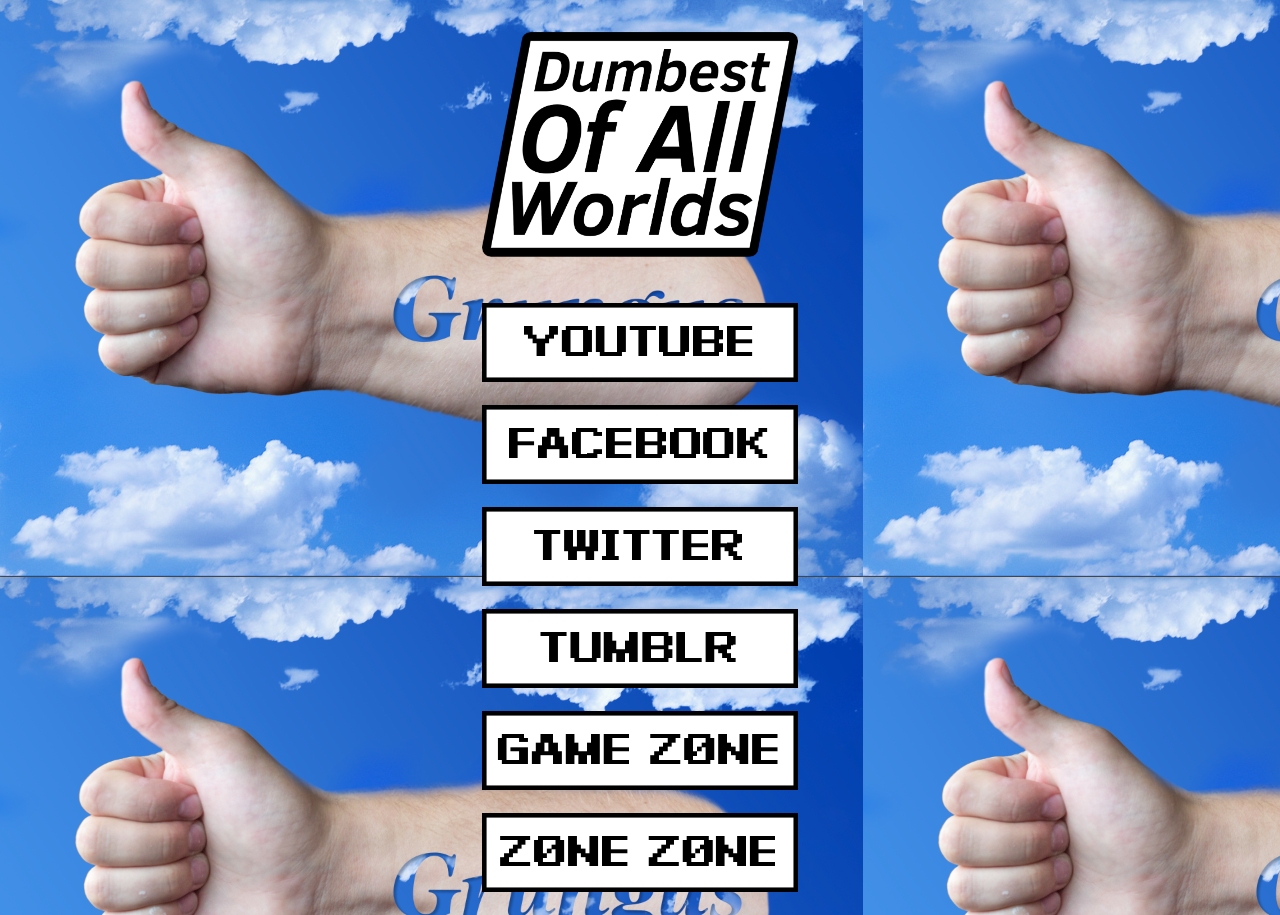
==== home.html @ 781787b1 "v1.6.5" ====
<!DOCTYPE html>
<html lang="en-US">
  <head>
    <meta charset="utf-8">
    <link rel="shortcut icon" href="favicon.ico">
    <meta name="viewport" content="width=device-width, initial-scale=1">
    <title>Dumbest of All Worlds</title>
    <link rel="stylesheet" href="doaw_style.css" />
    <link href='https://fonts.googleapis.com/css?family=Droid+Sans:700,400' rel='stylesheet' type='text/css'>
  </head>

 <body>

   <header>
      <h1><img src="images/doaw_header.png" height="1000" width="1000"></h1>
    </header>

  <main>
	
	<p><a href="http://www.youtube.com/dumbestofallworlds" target="_blank"><img src="images/yt.png"></a></p>
	<p><a href="http://www.facebook.com/DumbestofallWorlds/" target="_blank"><img src="images/fb.png"></a></p>
	<p><a href="http://twitter.com/DumbestWorld" target="_blank"><img src="images/tw.png"></a></p>
	<p><a href="http://dumbestofallworlds.tumblr.com" target="_blank"><img src="images/tb.png"></a></p>
	<p><a href="games/games.html"><img src="images/gz.png"></a></p>
	<p><a href="zone.html"><img src="images/zz.png"></a></p>

  </main>
 </body>
</html>
---- doaw_style.css ----
body {
  color: #444;
  font-family: 'Droid Sans', sans-serif;
  background: url(images/grungus.png);
}

header {
  text-align: center;
}

h1 {
  font-size: 3em;
}

main {
  text-align: center;
}

img {
  width: 25%;
  height: 25%;
}

p {
  font-size: 1.125em;
}

p.garment {
  font-size: 2em;
  margin-bottom: 0.25em;
  font-weight: bold;
}

.signature img{
  width: 50%;
  height: 50%;
}

.signature {
  margin-top: 3em;
  margin-bottom: 3em;
}

table.center {
  margin-left: auto; 
  margin-right: auto;
  text-align: left;
}

section.payment {
  border-width:5px;  
  border-style:double;
  width: 66%;
  display: inline-block;
  padding: 1em;
}

input, select {
  display: block;
  margin-bottom: 1em;
}

select {
  width: 100%;
}

form {
    display: inline-block;
    margin-left: auto;
    margin-right: auto;
    text-align: left;
}

label {
  text-align: left;
}

/* Media queries */

        /* DESKTOP */
@media screen and (max-width: 50em) {
  img {
    width: 50%;
    height: 50%;
  }

  .signature img{
    width: 66%;
    height: 66%;
  }
}

        /* MOBILE */
@media screen and (max-width: 35em) {
  h1 {
    font-size: 2em;
  }

  img {
    width: 66%;
    height: 66%;
  }

  .signature img {
    width: 100%;
    height: 100%;
  }
}

/* End Media queries */
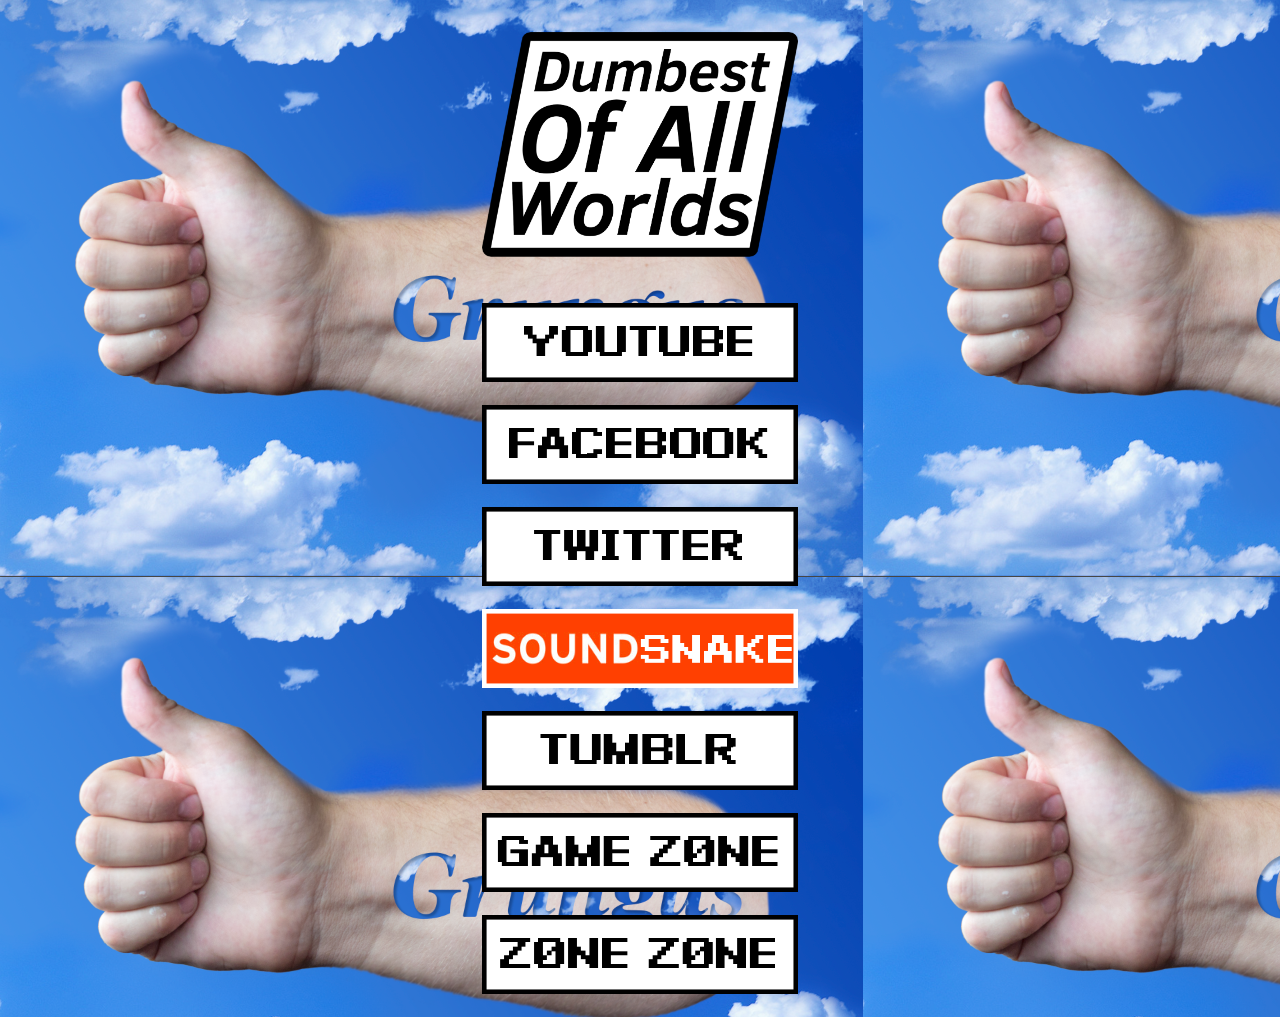
==== commit 4a739d47: "2.6.0" ====
--- a/home.html
+++ b/home.html
@@ -1,29 +1,205 @@
 <!DOCTYPE html>
 <html lang="en-US">
+
   <head>
+
     <meta charset="utf-8">
+
     <link rel="shortcut icon" href="favicon.ico">
+
     <meta name="viewport" content="width=device-width, initial-scale=1">
+
     <title>Dumbest of All Worlds</title>
+
     <link rel="stylesheet" href="doaw_style.css" />
+
     <link href='https://fonts.googleapis.com/css?family=Droid+Sans:700,400' rel='stylesheet' type='text/css'>
+
   </head>
 
+
  <body>
 
+
    <header>
+
       <h1><img src="images/doaw_header.png" height="1000" width="1000"></h1>
+
     </header>
 
+
   <main>
-	
+
+
 	<p><a href="http://www.youtube.com/dumbestofallworlds" target="_blank"><img src="images/yt.png"></a></p>
+
 	<p><a href="http://www.facebook.com/DumbestofallWorlds/" target="_blank"><img src="images/fb.png"></a></p>
+
 	<p><a href="http://twitter.com/DumbestWorld" target="_blank"><img src="images/tw.png"></a></p>
+
+	<p><a href="http://soundcloud.com/doaw" target="_blank"><img src="images/sc.png"></a></p>
+
 	<p><a href="http://dumbestofallworlds.tumblr.com" target="_blank"><img src="images/tb.png"></a></p>
+
 	<p><a href="games/games.html"><img src="images/gz.png"></a></p>
+
 	<p><a href="zone.html"><img src="images/zz.png"></a></p>
 
+
+
+<!-- chill_b was here
+
+
+[base64]
+[base64]
+[base64]
+[base64]
+[base64]
+[base64]
+[base64]
+[base64]
+[base64]
+[base64]
+[base64]
+[base64]
+[base64]
+[base64]
+[base64]
+[base64]
+[base64]
+[base64]
+[base64]
+[base64]
+[base64]
+[base64]
+[base64]
+[base64]
+[base64]
+[base64]
+[base64]
+[base64]
+[base64]
+[base64]
+[base64]
+[base64]
+[base64]
+[base64]
+[base64]
+[base64]
+[base64]
+[base64]
+MMMMMMMMMMMMMMMMMMMMMMMMMMMMMMMMMMMMMMMMMMMMMMMMMMMMMMMMMMMMMMMMMMMMMMMMMMMMMMMMMMMMMMMMMMMMMMMMMMMMMMMMMMMMMMMMMMMMMMMMMMMMMMMMMMMMMMMMMMMMMM,...................................................................................................................................... .MMMMMMMMMMMMMMMMMMMMMMMMMMMMMMMMMMMMMMMMMMMMMMMMMMMMMMMMMMMMMMMMMMMMMMMMMMMMMMMMMMMMMMMMMMMMMMMMMMMMMMMMMMMMMMMMMMMMMMMMM
+MMMMMMMMMMMMMMMMMMMMMMMMMMMMMMMMMMMMMMMMMMMMMMMMMMMMMMMMMMMMMMMMMMMMMMMMMMMMMMMMMMMMMMMMMMMMMMMMMMMMMMMMMMMMMMMMMMMMMMMMMMMMMMMMMMMMMMMMMMMMMM .                                                                                                                                     ..MMMMMMMMMMMMMMMMMMMMMMMMMMMMMMMMMMMMMMMMMMMMMMMMMMMMMMMMMMMMMMMMMMMMMMMMMMMMMMMMMMMMMMMMMMMMMMMMMMMMMMMMMMMMMMMMMMMMMMMMM
+MMMMMMMMMMMMMMMMMMMMMMMMMMMMMMMMMMMMMMMMMMMMMMMMMMMMMMMMMMMMMMMMMMMMMMMMMMMMMMMMMMMMMMMMMMMMMMMMMMMMMMMMMMMMMMMMMMMMMMMMMMMMMMMMMMMMMMMMMMMMMD                                                                                                                                       .+MMMMMMMMMMMMMMMMMMMMMMMMMMMMMMMMMMMMMMMMMMMMMMMMMMMMMMMMMMMMMMMMMMMMMMMMMMMMMMMMMMMMMMMMMMMMMMMMMMMMMMMMMMMMMMMMMMMMMMMMM
+MMMMMMMMMMMMMMMMMMMMMMMMMMMMMMMMMMMMMMMMMMMMMMMMMMMMMMMMMMMMMMMMMMMMMMMMMMMMMMMMMMMMMMMMMMMMMMMMMMMMMMMMMMMMMMMMMMMMMMMMMMMMMMMMMMMMMMMMMMMMM=......  ...... .   ....................................................MMMO  ......................................... .,.............  NMMMMMMMMMMMMMMMMMMMMMMMMMMMMMMMMMMMMMMMMMMMMMMMMMMMMMMMMMMMMMMMMMMMMMMMMMMMMMMMMMMMMMMMMMMMMMMMMMMMMMMMMMMMMMMMMMMMMMMMMM
+MMMMMMMMMMMMMMMMMMMMMMMMMMMMMMMMMMMMMMMMMMMMMMMMMMMMMMMMMMMMMMMMMMMMMMMMMMMMMMMMMMMMMMMMMMMMMMMMMMMMMMMMMMMMMMMMMMMMMMMMMMMMMMMMMMMMMMMMMMMMM.  ....IMMMMMMMMMMD,. .................................................$MMM. . ......................................... =MMN+.........  MMMMMMMMMMMMMMMMMMMMMMMMMMMMMMMMMMMMMMMMMMMMMMMMMMMMMMMMMMMMMMMMMMMMMMMMMMMMMMMMMMMMMMMMMMMMMMMMMMMMMMMMMMMMMMMMMMMMMMMMMM
+MMMMMMMMMMMMMMMMMMMMMMMMMMMMMMMMMMMMMMMMMMMMMMMMMMMMMMMMMMMMMMMMMMMMMMMMMMMMMMMMMMMMMMMMMMMMMMMMMMMMMMMMMMMMMMMMMMMMMMMMMMMMMMMMMMMMMMMMMMMMM.. .  .MMMMMMMMMMMMMD . .    . ....  ..   . ....   . .. .       .. .  .MMMM.. ...  ..... .  .  .. . ..  . ... .   ...  . NMMM .. ...... :MMMMMMMMMMMMMMMMMMMMMMMMMMMMMMMMMMMMMMMMMMMMMMMMMMMMMMMMMMMMMMMMMMMMMMMMMMMMMMMMMMMMMMMMMMMMMMMMMMMMMMMMMMMMMMMMMMMMMMMMMM
+MMMMMMMMMMMMMMMMMMMMMMMMMMMMMMMMMMMMMMMMMMMMMMMMMMMMMMMMMMMMMMMMMMMMMMMMMMMMMMMMMMMMMMMMMMMMMMMMMMMMMMMMMMMMMMMMMMMMMMMMMMMMMMMMMMMMMMMMMMMM7..  .. MMMM7II$MMMMMM7 .  . .. ......     ..    ..    .. . .. .. ,  . .MMMO . .. . .....    . ,  . . . .   .  .  ,   . . MMMM..   ......8MMMMMMMMMMMMMMMMMMMMMMMMMMMMMMMMMMMMMMMMMMMMMMMMMMMMMMMMMMMMMMMMMMMMMMMMMMMMMMMMMMMMMMMMMMMMMMMMMMMMMMMMMMMMMMMMMMMMMMMMMM
+MMMMMMMMMMMMMMMMMMMMMMMMMMMMMMMMMMMMMMMMMMMMMMMMMMMMMMMMMMMMMMMMMMMMMMMMMMMMMMMMMMMMMMMMMMMMMMMMMMMMMMMMMMMMMMMMMMMMMMMMMMMMMMMMMMMMMMMMMMMM,. .   IMMMD ...  DNMMM   .MMM8 .....NMMZ. . MMMN =MMMMM=.. OMMMM?     IMMM:+MMMMMO .... . ,8MMMMMM? ,  .. ~NMMNMMM? ..,MNMMMMNMM,.......MMMMMMMMMMMMMMMMMMMMMMMMMMMMMMMMMMMMMMMMMMMMMMMMMMMMMMMMMMMMMMMMMMMMMMMMMMMMMMMMMMMMMMMMMMMMMMMMMMMMMMMMMMMMMMMMMMMMMMMMMMM
+MMMMMMMMMMMMMMMMMMMMMMMMMMMMMMMMMMMMMMMMMMMMMMMMMMMMMMMMMMMMMMMMMMMMMMMMMMMMMMMMMMMMMMMMMMMMMMMMMMMMMMMMMMMMMMMMMMMMMMMMMMMMMMMMMMMMMMMMMMMM.... ..MMMM=..... ~MMMM.. +MMM=.....?MMM~...:MMMZMMMMMMMM.MMMMMMMM.    MMMMMMMMMMMMM  .. ,MMMMMMMMMMN . ..MMMMMMMMMMM. OMMMMMMMMM  ......MMMMMMMMMMMMMMMMMMMMMMMMMMMMMMMMMMMMMMMMMMMMMMMMMMMMMMMMMMMMMMMMMMMMMMMMMMMMMMMMMMMMMMMMMMMMMMMMMMMMMMMMMMMMMMMMMMMMMMMMMMM
+MMMMMMMMMMMMMMMMMMMMMMMMMMMMMMMMMMMMMMMMMMMMMMMMMMMMMMMMMMMMMMMMMMMMMMMMMMMMMMMMMMMMMMMMMMMMMMMMMMMMMMMMMMMMMMMMMMMMMMMMMMMMMMMMMMMMMMMMMMMD  ...  MMMM ..... ~MMMM. .NMMM  ....MMMM    DMMMMM7 ,MMMMNMZ..NMMM=.   MMMMM7 .,MMMMZ.  ,MMMM~.. +MMM$ . MMMM,.  ZMM.  ,:MMMM,,:..  ....IMMMMMMMMMMMMMMMMMMMMMMMMMMMMMMMMMMMMMMMMMMMMMMMMMMMMMMMMMMMMMMMMMMMMMMMMMMMMMMMMMMMMMMMMMMMMMMMMMMMMMMMMMMMMMMMMMMMMMMMMMMM
+MMMMMMMMMMMMMMMMMMMMMMMMMMMMMMMMMMMMMMMMMMMMMMMMMMMMMMMMMMMMMMMMMMMMMMMMMMMMMMMMMMMMMMMMMMMMMMMMMMMMMMMMMMMMMMMMMMMMMMMMMMMMMMMMMMMMMMMMMMM,....  $MMMO ..... DMMMD . MMMO  ... MMMZ .. MMMD.....MMMM...  MMMM..  ZMMM,.....:MMMM  :MMMN.  .  MMMM  .MMMN, . .. ....=MMM=  ....... .MMMMMMMMMMMMMMMMMMMMMMMMMMMMMMMMMMMMMMMMMMMMMMMMMMMMMMMMMMMMMMMMMMMMMMMMMMMMMMMMMMMMMMMMMMMMMMMMMMMMMMMMMMMMMMMMMMMMMMMMMMMM
+MMMMMMMMMMMMMMMMMMMMMMMMMMMMMMMMMMMMMMMMMMMMMMMMMMMMMMMMMMMMMMMMMMMMMMMMMMMMMMMMMMMMMMMMMMMMMMMMMMMMMMMMMMMMMMMMMMMMMMMMMMMMMMMMMMMMMMMMMMM ..... MMMM: ....  MMMM=..IMMM:    .7MMM, ..+MMM~.....MMMZ.. . MMMM  . MMMM  ....=MMMZ..MMMMMMMMMMMMMM$   MMMMMMMM,......DMMM ....... ...MMMMMMMMMMMMMMMMMMMMMMMMMMMMMMMMMMMMMMMMMMMMMMMMMMMMMMMMMMMMMMMMMMMMMMMMMMMMMMMMMMMMMMMMMMMMMMMMMMMMMMMMMMMMMMMMMMMMMMMMMMMM
+MMMMMMMMMMMMMMMMMMMMMMMMMMMMMMMMMMMMMMMMMMMMMMMMMMMMMMMMMMMMMMMMMMMMMMMMMMMMMMMMMMMMMMMMMMMMMMMMMMMMMMMMMMMMMMMMMMMMMMMMMMMMMMMMMMMMMMMMMMD .... .MMMM  .... $MMMM  .MMMM .. ..MMMM ...NMMM ....$MMM,  ..:MMM7.  .MMMZ. ....NMMM~ .MMMMMMMMMMMMMM,    IMMMMMMMM~....MMMN    ....   IMMMMMMMMMMMMMMMMMMMMMMMMMMMMMMMMMMMMMMMMMMMMMMMMMMMMMMMMMMMMMMMMMMMMMMMMMMMMMMMMMMMMMMMMMMMMMMMMMMMMMMMMMMMMMMMMMMMMMMMMMMMM
+MMMMMMMMMMMMMMMMMMMMMMMMMMMMMMMMMMMMMMMMMMMMMMMMMMMMMMMMMMMMMMMMMMMMMMMMMMMMMMMMMMMMMMMMMMMMMMMMMMMMMMMMMMMMMMMMMMMMMMMMMMMMMMMMMMMMMMMMMM+ .....?MMM8 . . .=MMMM=.. MMMN.  ,  MMM8....MMMM .. .MMMM.....OMMM... 7MMM:    ..MMMM..,MMMN     .... ...,    .?MMMMM.  ~MMMI  . .... . NMMMMMMMMMMMMMMMMMMMMMMMMMMMMMMMMMMMMMMMMMMMMMMMMMMMMMMMMMMMMMMMMMMMMMMMMMMMMMMMMMMMMMMMMMMMMMMMMMMMMMMMMMMMMMMMMMMMMMMMMMMMM
+MMMMMMMMMMMMMMMMMMMMMMMMMMMMMMMMMMMMMMMMMMMMMMMMMMMMMMMMMMMMMMMMMMMMMMMMMMMMMMMMMMMMMMMMMMMMMMMMMMMMMMMMMMMMMMMMMMMMMMMMMMMMMMMMMMMMMMMMMM  .... MMMM~  ..:MMMMMZ...~MMM$  . :MMMM: . ~MMM+. .. MMM8  .. MMMM... MMMM .. .,MMMM: ..MMMM .  ..~. . ... . ... MMMM . 8MMM. .. ....   MMMMMMMMMMMMMMMMMMMMMMMMMMMMMMMMMMMMMMMMMMMMMMMMMMMMMMMMMMMMMMMMMMMMMMMMMMMMMMMMMMMMMMMMMMMMMMMMMMMMMMMMMMMMMMMMMMMMMMMMMMMMM
+MMMMMMMMMMMMMMMMMMMMMMMMMMMMMMMMMMMMMMMMMMMMMMMMMMMMMMMMMMMMMMMMMMMMMMMMMMMMMMMMMMMMMMMMMMMMMMMMMMMMMMMMMMMMMMMMMMMMMMMMMMMMMMMMMMMMMMMMMM. .....MMMMMMMMMMMMMM?  ..=MMMMIIMNMMMMM    DMMM ..  ?MMM:.. ..MMMO   .MMMMMNIINMMMM+ ,. MMMMM$?INMMD  . =MMM?..:NNMMO . MMMM7 :I ..... ,MMMMMMMMMMMMMMMMMMMMMMMMMMMMMMMMMMMMMMMMMMMMMMMMMMMMMMMMMMMMMMMMMMMMMMMMMMMMMMMMMMMMMMMMMMMMMMMMMMMMMMMMMMMMMMMMMMMMMMMMMMMMM
+MMMMMMMMMMMMMMMMMMMMMMMMMMMMMMMMMMMMMMMMMMMMMMMMMMMMMMMMMMMMMMMMMMMMMMMMMMMMMMMMMMMMMMMMMMMMMMMMMMMMMMMMMMMMMMMMMMMMMMMMMMMMMMMMMMMMMMMMM$. ....?MMMMMMMMMMMMI......,MMMMMMMM+MMM8... MMMM   . MMMM.....ZMMM, ..?MNMMMMMMMMMM,    ..NMMMMMMMMMM: . NMMMMMMMMMMZ... +MMMMMMN.....  OMMMMMMMMMMMMMMMMMMMMMMMMMMMMMMMMMMMMMMMMMMMMMMMMMMMMMMMMMMMMMMMMMMMMMMMMMMMMMMMMMMMMMMMMMMMMMMMMMMMMMMMMMMMMMMMMMMMMMMMMMMMMM
+MMMMMMMMMMMMMMMMMMMMMMMMMMMMMMMMMMMMMMMMMMMMMMMMMMMMMMMMMMMMMMMMMMMMMMMMMMMMMMMMMMMMMMMMMMMMMMMMMMMMMMMMMMMMMMMMMMMMMMMMMMMMMMMMMMMMMMMMM, .....?IIIII??=,..  ......  ONMMO..,I??: . .III~ .. .IIII ....7III  . III. :DMMM8, .      . 8MMMMM7. .  ...7MMMMMD,...    ,DNMMN7 ..... MMMMMMMMMMMMMMMMMMMMMMMMMMMMMMMMMMMMMMMMMMMMMMMMMMMMMMMMMMMMMMMMMMMMMMMMMMMMMMMMMMMMMMMMMMMMMMMMMMMMMMMMMMMMMMMMMMMMMMMMMMMMMM
+MMMMMMMMMMMMMMMMMMMMMMMMMMMMMMMMMMMMMMMMMMMMMMMMMMMMMMMMMMMMMMMMMMMMMMMMMMMMMMMMMMMMMMMMMMMMMMMMMMMMMMMMMMMMMMMMMMMMMMMMMMMMMMMMMMMMMMMMM.  ......................................... .  ..    .    ............................................. ..  . .   .....       .  .......MMMMMMMMMMMMMMMMMMMMMMMMMMMMMMMMMMMMMMMMMMMMMMMMMMMMMMMMMMMMMMMMMMMMMMMMMMMMMMMMMMMMMMMMMMMMMMMMMMMMMMMMMMMMMMMMMMMMMMMMMMMMMM
+MMMMMMMMMMMMMMMMMMMMMMMMMMMMMMMMMMMMMMMMMMMMMMMMMMMMMMMMMMMMMMMMMMMMMMMMMMMMMMMMMMMMMMMMMMMMMMMMMMMMMMMMMMMMMMMMMMMMMMMMMMMMMMMMMMMMMMMMD . ........................................ ... .. ...   .............................................. .  .... .. .... .  ....   ..... IMMMMMMMMMMMMMMMMMMMMMMMMMMMMMMMMMMMMMMMMMMMMMMMMMMMMMMMMMMMMMMMMMMMMMMMMMMMMMMMMMMMMMMMMMMMMMMMMMMMMMMMMMMMMMMMMMMMMMMMMMMMMMM
+MMMMMMMMMMMMMMMMMMMMMMMMMMMMMMMMMMMMMMMMMMMMMMMMMMMMMMMMMMMMMMMMMMMMMMMMMMMMMMMMMMMMMMMMMMMMMMMMMMMMMMMMMMMMMMMMMMMMMMMMMMMMMMMMMMMMMMMM:  ......................................... ~MMMMMMMMMMM$  ............................................  .,MMMMMM,.....  MMMMMM+. ......MMMMMMMMMMMMMMMMMMMMMMMMMMMMMMMMMMMMMMMMMMMMMMMMMMMMMMMMMMMMMMMMMMMMMMMMMMMMMMMMMMMMMMMMMMMMMMMMMMMMMMMMMMMMMMMMMMMMMMMMMMMMMMM
+MMMMMMMMMMMMMMMMMMMMMMMMMMMMMMMMMMMMMMMMMMMMMMMMMMMMMMMMMMMMMMMMMMMMMMMMMMMMMMMMMMMMMMMMMMMMMMMMMMMMMMMMMMMMMMMMMMMMMMMMMMMMMMMMMMMMMMMM    .... ..    :78NMMDZ?...  . ..........   NMMMMMMMMMMMM . ..................... .     ..  ............. .8MMMMMM ......7MMMMMM   ......MMMMMMMMMMMMMMMMMMMMMMMMMMMMMMMMMMMMMMMMMMMMMMMMMMMMMMMMMMMMMMMMMMMMMMMMMMMMMMMMMMMMMMMMMMMMMMMMMMMMMMMMMMMMMMMMMMMMMMMMMMMMMMM
+MMMMMMMMMMMMMMMMMMMMMMMMMMMMMMMMMMMMMMMMMMMMMMMMMMMMMMMMMMMMMMMMMMMMMMMMMMMMMMMMMMMMMMMMMMMMMMMMMMMMMMMMMMMMMMMMMMMMMMMMMMMMMMMMMMMMMMMN    .... . ~NMMNMMMMMMMMMMM+   ......... . MMMMMMMMMMMMM:   .....................NMMMMMMMMM .............. MMMMMM8. .... MMMMMMM  ......?MMMMMMMMMMMMMMMMMMMMMMMMMMMMMMMMMMMMMMMMMMMMMMMMMMMMMMMMMMMMMMMMMMMMMMMMMMMMMMMMMMMMMMMMMMMMMMMMMMMMMMMMMMMMMMMMMMMMMMMMMMMMMMM
+MMMMMMMMMMMMMMMMMMMMMMMMMMMMMMMMMMMMMMMMMMMMMMMMMMMMMMMMMMMMMMMMMMMMMMMMMMMMMMMMMMMMMMMMMMMMMMMMMMMMMMMMMMMMMMMMMMMMMMMMMMMMMMMMMMMMMMM+.... ..  IMMMMMMMMMMMMMMMMMMM~. ........ .MMMMMMMM7~:IMO.................... ..,8MMMMMMMMMM+  . ......... .MMMMMM,...... NMMMMM?.... ...NMMMMMMMMMMMMMMMMMMMMMMMMMMMMMMMMMMMMMMMMMMMMMMMMMMMMMMMMMMMMMMMMMMMMMMMMMMMMMMMMMMMMMMMMMMMMMMMMMMMMMMMMMMMMMMMMMMMMMMMMMMMMMMM
+MMMMMMMMMMMMMMMMMMMMMMMMMMMMMMMMMMMMMMMMMMMMMMMMMMMMMMMMMMMMMMMMMMMMMMMMMMMMMMMMMMMMMMMMMMMMMMMMMMMMMMMMMMMMMMMMMMMMMMMMMMMMMMMMMMMMMMM .... .,,MNMMMMMMMMMMMMMMMMMMMNZ..........~MMMMMM$.    . ....................  ,?MMMMMMMMMMMZ .  ........ .ZMMMMMM  .....?MMMMMM ..... . MMMMMMMMMMMMMMMMMMMMMMMMMMMMMMMMMMMMMMMMMMMMMMMMMMMMMMMMMMMMMMMMMMMMMMMMMMMMMMMMMMMMMMMMMMMMMMMMMMMMMMMMMMMMMMMMMMMMMMMMMMMMMMMM
+MMMMMMMMMMMMMMMMMMMMMMMMMMMMMMMMMMMMMMMMMMMMMMMMMMMMMMMMMMMMMMMMMMMMMMMMMMMMMMMMMMMMMMMMMMMMMMMMMMMMMMMMMMMMMMMMMMMMMMMMMMMMMMMMMMMMMMM.....  ?MMNMMMMMMMMMMMMMMMMMMMMMI........ NMMMMMM..  . ........................:MMMMMMMMMMMMM. . ..........MMMMMMD.......NMMMMMM..... . :MMMMMMMMMMMMMMMMMMMMMMMMMMMMMMMMMMMMMMMMMMMMMMMMMMMMMMMMMMMMMMMMMMMMMMMMMMMMMMMMMMMMMMMMMMMMMMMMMMMMMMMMMMMMMMMMMMMMMMMMMMMMMMMM
+MMMMMMMMMMMMMMMMMMMMMMMMMMMMMMMMMMMMMMMMMMMMMMMMMMMMMMMMMMMMMMMMMMMMMMMMMMMMMMMMMMMMMMMMMMMMMMMMMMMMMMMMMMMMMMMMMMMMMMMMMMMMMMMMMMMMMMZ......7MMMMMMMMD,.  . . 7MMMMMMMM..   . . MMMMMMZ      . ....................  MMMMMMMMMMMMMM    ..........MMMMMM=.  .   MMMMMM7 ....   ZMMMMMMMMMMMMMMMMMMMMMMMMMMMMMMMMMMMMMMMMMMMMMMMMMMMMMMMMMMMMMMMMMMMMMMMMMMMMMMMMMMMMMMMMMMMMMMMMMMMMMMMMMMMMMMMMMMMMMMMMMMMMMMMM
+MMMMMMMMMMMMMMMMMMMMMMMMMMMMMMMMMMMMMMMMMMMMMMMMMMMMMMMMMMMMMMMMMMMMMMMMMMMMMMMMMMMMMMMMMMMMMMMMMMMMMMMMMMMMMMMMMMMMMMMMMMMMMMMMMMMMMM, ....=MMMMMMMM . .. . . .+MMMMMMM7...   .=MMMMMN.     .. .................... MMMMMMM+MMMMMMM... .........$MMMMMM   ....=MMMMMM. .... ..MMMMMMMMMMMMMMMMMMMMMMMMMMMMMMMMMMMMMMMMMMMMMMMMMMMMMMMMMMMMMMMMMMMMMMMMMMMMMMMMMMMMMMMMMMMMMMMMMMMMMMMMMMMMMMMMMMMMMMMMMMMMMMMMM
+MMMMMMMMMMMMMMMMMMMMMMMMMMMMMMMMMMMMMMMMMMMMMMMMMMMMMMMMMMMMMMMMMMMMMMMMMMMMMMMMMMMMMMMMMMMMMMMMMMMMMMMMMMMMMMMMMMMMMMMMMMMMMMMMMMMMMM. ....MMMMMMMM,.  ..  . .  MMMMMMMM.  ,MMNMMMMMMMMMMMM=.  ....................8MMMMMMD.NNMMMMM. .......... MMMMMMM. . .. NMMMMMM ......  MMMMMMMMMMMMMMMMMMMMMMMMMMMMMMMMMMMMMMMMMMMMMMMMMMMMMMMMMMMMMMMMMMMMMMMMMMMMMMMMMMMMMMMMMMMMMMMMMMMMMMMMMMMMMMMMMMMMMMMMMMMMMMMMM
+MMMMMMMMMMMMMMMMMMMMMMMMMMMMMMMMMMMMMMMMMMMMMMMMMMMMMMMMMMMMMMMMMMMMMMMMMMMMMMMMMMMMMMMMMMMMMMMMMMMMMMMMMMMMMMMMMMMMMMMMMMMMMMMMMMMMM8 .. .MMMMMMMN ............ 8MMMMMMM. .$MMMMMMMMMMMMMMM    ................. .DMMMMMMZ..IMMMMMMI.. .........MMMMMM,.....  MMMMMM+. .... .$MMMMMMMMMMMMMMMMMMMMMMMMMMMMMMMMMMMMMMMMMMMMMMMMMMMMMMMMMMMMMMMMMMMMMMMMMMMMMMMMMMMMMMMMMMMMMMMMMMMMMMMMMMMMMMMMMMMMMMMMMMMMMMMMM
+MMMMMMMMMMMMMMMMMMMMMMMMMMMMMMMMMMMMMMMMMMMMMMMMMMMMMMMMMMMMMMMMMMMMMMMMMMMMMMMMMMMMMMMMMMMMMMMMMMMMMMMMMMMMMMMMMMMMMMMMMMMMMMMMMMMMM:.  .7MMMMMMM. .............OMMMMMMM.. MMMMMMMMMMMMMMM8   .................  IMMMMMMN...:MMMMMMD...........OMMMMMM..... .?MMMMMM.. .... .MMMMMMMMMMMMMMMMMMMMMMMMMMMMMMMMMMMMMMMMMMMMMMMMMMMMMMMMMMMMMMMMMMMMMMMMMMMMMMMMMMMMMMMMMMMMMMMMMMMMMMMMMMMMMMMMMMMMMMMMMMMMMMMMMM
+MMMMMMMMMMMMMMMMMMMMMMMMMMMMMMMMMMMMMMMMMMMMMMMMMMMMMMMMMMMMMMMMMMMMMMMMMMMMMMMMMMMMMMMMMMMMMMMMMMMMMMMMMMMMMMMMMMMMMMMMMMMMMMMMMMMMM.. . MMMMMMMO  ............ DMMMMMMM.    .MMMMMMM. ........................ :MMMMMMM, .  MMMMMMM.  .....  .MMMMMMD ......MMMMMMM.. ..... MMMMMMMMMMMMMMMMMMMMMMMMMMMMMMMMMMMMMMMMMMMMMMMMMMMMMMMMMMMMMMMMMMMMMMMMMMMMMMMMMMMMMMMMMMMMMMMMMMMMMMMMMMMMMMMMMMMMMMMMMMMMMMMMMM
+MMMMMMMMMMMMMMMMMMMMMMMMMMMMMMMMMMMMMMMMMMMMMMMMMMMMMMMMMMMMMMMMMMMMMMMMMMMMMMMMMMMMMMMMMMMMMMMMMMMMMMMMMMMMMMMMMMMMMMMMMMMMMMMMMMMMN.   ~MMMMMMM  ..............MMMMMMM8..... MMMMMM$  ........................,MMMMMMM...  .MMMMMMM   .... ...MMMMMM: ..... MMMMMM7. ..... =MMMMMMMMMMMMMMMMMMMMMMMMMMMMMMMMMMMMMMMMMMMMMMMMMMMMMMMMMMMMMMMMMMMMMMMMMMMMMMMMMMMMMMMMMMMMMMMMMMMMMMMMMMMMMMMMMMMMMMMMMMMMMMMMMM
+MMMMMMMMMMMMMMMMMMMMMMMMMMMMMMMMMMMMMMMMMMMMMMMMMMMMMMMMMMMMMMMMMMMMMMMMMMMMMMMMMMMMMMMMMMMMMMMMMMMMMMMMMMMMMMMMMMMMMMMMMMMMMMMMMMMMI .. NMMMMMMM.. ............ MMMMMMM= ..  =MMMMMM...........................MMMMMMM+      MMMMMMM. .....   $MMMMMM  .....=MMMMMM  .......DMMMMMMMMMMMMMMMMMMMMMMMMMMMMMMMMMMMMMMMMMMMMMMMMMMMMMMMMMMMMMMMMMMMMMMMMMMMMMMMMMMMMMMMMMMMMMMMMMMMMMMMMMMMMMMMMMMMMMMMMMMMMMMMMMM
+MMMMMMMMMMMMMMMMMMMMMMMMMMMMMMMMMMMMMMMMMMMMMMMMMMMMMMMMMMMMMMMMMMMMMMMMMMMMMMMMMMMMMMMMMMMMMMMMMMMMMMMMMMMMMMMMMMMMMMMMMMMMMMMMMMMM..  .MMMMMMMO. .............7MMMMMMM    ..NMMMMMM . ....................  .DMMMMMM8.....  NMMMMMM~. ...... MMMMMMN ......NMMMMMM ....... MMMMMMMMMMMMMMMMMMMMMMMMMMMMMMMMMMMMMMMMMMMMMMMMMMMMMMMMMMMMMMMMMMMMMMMMMMMMMMMMMMMMMMMMMMMMMMMMMMMMMMMMMMMMMMMMMMMMMMMMMMMMMMMMMMM
+MMMMMMMMMMMMMMMMMMMMMMMMMMMMMMMMMMMMMMMMMMMMMMMMMMMMMMMMMMMMMMMMMMMMMMMMMMMMMMMMMMMMMMMMMMMMMMMMMMMMMMMMMMMMMMMMMMMMMMMMMMMMMMMMMMMM     MMMMMMM=.. ............MMMMMMMD  ..  MMMMMMO. ..................... .7MMMMMMM...... .$MMMMMM7 ...... .MMMMMM=  .... MMMMMM7. . ....:MMMMMMMMMMMMMMMMMMMMMMMMMMMMMMMMMMMMMMMMMMMMMMMMMMMMMMMMMMMMMMMMMMMMMMMMMMMMMMMMMMMMMMMMMMMMMMMMMMMMMMMMMMMMMMMMMMMMMMMMMMMMMMMMMMM
+MMMMMMMMMMMMMMMMMMMMMMMMMMMMMMMMMMMMMMMMMMMMMMMMMMMMMMMMMMMMMMMMMMMMMMMMMMMMMMMMMMMMMMMMMMMMMMMMMMMMMMMMMMMMMMMMMMMMMMMMMMMMMMMMMMMO.... MMMMMMM,   .........  ?MMMMMMM......~MMMMMM.  ..................... ~MMMMMMMOOZOOOOOODMMMMMMN .....  7MMMMMM.  ....~MMMMMM ........ZMMMMMMMMMMMMMMMMMMMMMMMMMMMMMMMMMMMMMMMMMMMMMMMMMMMMMMMMMMMMMMMMMMMMMMMMMMMMMMMMMMMMMMMMMMMMMMMMMMMMMMMMMMMMMMMMMMMMMMMMMMMMMMMMMMM
+MMMMMMMMMMMMMMMMMMMMMMMMMMMMMMMMMMMMMMMMMMMMMMMMMMMMMMMMMMMMMMMMMMMMMMMMMMMMMMMMMMMMMMMMMMMMMMMMMMMMMMMMMMMMMMMMMMMMMMMMMMMMMMMMMMM:.....MMMMMMM.............  MMMMMMMM..... DMMMMMM  . .....................MMMMMMMMMMMMMMMMMMMMMMMMM...... .MMMMMMM.. ....DMMMMMM ........MMMMMMMMMMMMMMMMMMMMMMMMMMMMMMMMMMMMMMMMMMMMMMMMMMMMMMMMMMMMMMMMMMMMMMMMMMMMMMMMMMMMMMMMMMMMMMMMMMMMMMMMMMMMMMMMMMMMMMMMMMMMMMMMMMMM
+MMMMMMMMMMMMMMMMMMMMMMMMMMMMMMMMMMMMMMMMMMMMMMMMMMMMMMMMMMMMMMMMMMMMMMMMMMMMMMMMMMMMMMMMMMMMMMMMMMMMMMMMMMMMMMMMMMMMMMMMMMMMMMMMMMM..... MMMMMMM+ . ........ .MMMMMMMM...... MMMMMM8  ......................MMMMMMMMMMMMMMMMMMMMMMMMMM...... .MMMMMM?  .....MMMMMMZ.........MMMMMMMMMMMMMMMMMMMMMMMMMMMMMMMMMMMMMMMMMMMMMMMMMMMMMMMMMMMMMMMMMMMMMMMMMMMMMMMMMMMMMMMMMMMMMMMMMMMMMMMMMMMMMMMMMMMMMMMMMMMMMMMMMMMM
+MMMMMMMMMMMMMMMMMMMMMMMMMMMMMMMMMMMMMMMMMMMMMMMMMMMMMMMMMMMMMMMMMMMMMMMMMMMMMMMMMMMMMMMMMMMMMMMMMMMMMMMMMMMMMMMMMMMMMMMMMMMMMMMMMM8 .....MMMMMMMM  .  .  ...=MMMMMMMM,......+MMMMMM,.......................MMMMMMMMMMMMMMMMMMMMMMMMMMM. .....$MMMMMM.   ...+MMMMMM...... ..$MMMMMMMMMMMMMMMMMMMMMMMMMMMMMMMMMMMMMMMMMMMMMMMMMMMMMMMMMMMMMMMMMMMMMMMMMMMMMMMMMMMMMMMMMMMMMMMMMMMMMMMMMMMMMMMMMMMMMMMMMMMMMMMMMMMM
+MMMMMMMMMMMMMMMMMMMMMMMMMMMMMMMMMMMMMMMMMMMMMMMMMMMMMMMMMMMMMMMMMMMMMMMMMMMMMMMMMMMMMMMMMMMMMMMMMMMMMMMMMMMMMMMMMMMMMMMMMMMMMMMMMM~..... ZMMMMMMMM.  . . ..MMMMMMMMM+ ......NMMMMMM .................... .NMMMMMMO+==========+=DMMMMMM= .... MMMMMMD .    .NMMMMMM  .... ..MMMMMMMMMMMMMMMMMMMMMMMMMMMMMMMMMMMMMMMMMMMMMMMMMMMMMMMMMMMMMMMMMMMMMMMMMMMMMMMMMMMMMMMMMMMMMMMMMMMMMMMMMMMMMMMMMMMMMMMMMMMMMMMMMMMMM
+MMMMMMMMMMMMMMMMMMMMMMMMMMMMMMMMMMMMMMMMMMMMMMMMMMMMMMMMMMMMMMMMMMMMMMMMMMMMMMMMMMMMMMMMMMMMMMMMMMMMMMMMMMMMMMMMMMMMMMMMMMMMMMMMMM ..... .MMMMMMMMMMM88DMMMMMMMMMMM=....  . NMMMMMZ..................   .OMMMMMMM.  ........   7MMMMMMZ .... MMMMMM~....   MMMMMM7 ......  MMMMMMMMMMMMMMMMMMMMMMMMMMMMMMMMMMMMMMMMMMMMMMMMMMMMMMMMMMMMMMMMMMMMMMMMMMMMMMMMMMMMMMMMMMMMMMMMMMMMMMMMMMMMMMMMMMMMMMMMMMMMMMMMMMMMM
+MMMMMMMMMMMMMMMMMMMMMMMMMMMMMMMMMMMMMMMMMMMMMMMMMMMMMMMMMMMMMMMMMMMMMMMMMMMMMMMMMMMMMMMMMMMMMMMMMMMMMMMMMMMMMMMMMMMMMMMMMMMMMMMMMM  ..... .MMMMMMMMMMMMMMMMMMMMMMM,..... ..=MMMMMM,..................  .=MMMMMMM .  ........   =MMMMMMM.....7MMMMMM ....  ~MMMMMM.  ....  ~MMMMMMMMMMMMMMMMMMMMMMMMMMMMMMMMMMMMMMMMMMMMMMMMMMMMMMMMMMMMMMMMMMMMMMMMMMMMMMMMMMMMMMMMMMMMMMMMMMMMMMMMMMMMMMMMMMMMMMMMMMMMMMMMMMMMM
+MMMMMMMMMMMMMMMMMMMMMMMMMMMMMMMMMMMMMMMMMMMMMMMMMMMMMMMMMMMMMMMMMMMMMMMMMMMMMMMMMMMMMMMMMMMMMMMMMMMMMMMMMMMMMMMMMMMMMMMMMMMMMMMMMI. .....  .DMMMMMMMMMMMMMMMMMMMI.  .......DMMMMMM  .................. ,MMMMMMM,............. ..MMMMMMM.....MMMMMMN.......DMMMMMM  .....  NMMMMMMMMMMMMMMMMMMMMMMMMMMMMMMMMMMMMMMMMMMMMMMMMMMMMMMMMMMMMMMMMMMMMMMMMMMMMMMMMMMMMMMMMMMMMMMMMMMMMMMMMMMMMMMMMMMMMMMMMMMMMMMMMMMMMM
+MMMMMMMMMMMMMMMMMMMMMMMMMMMMMMMMMMMMMMMMMMMMMMMMMMMMMMMMMMMMMMMMMMMMMMMMMMMMMMMMMMMMMMMMMMMMMMMMMMMMMMMMMMMMMMMMMMMMMMMMMMMMMMMMM........... ~MMMMMMMMMMMMMMMM~......... . MMMMMM8  .................. MMMMMNM= ................MMMMMMM.  ..MMMMMM+ ..... MMMMMMZ, ..... .MMMMMMMMMMMMMMMMMMMMMMMMMMMMMMMMMMMMMMMMMMMMMMMMMMMMMMMMMMMMMMMMMMMMMMMMMMMMMMMMMMMMMMMMMMMMMMMMMMMMMMMMMMMMMMMMMMMMMMMMMMMMMMMMMMMMMM
+MMMMMMMMMMMMMMMMMMMMMMMMMMMMMMMMMMMMMMMMMMMMMMMMMMMMMMMMMMMMMMMMMMMMMMMMMMMMMMMMMMMMMMMMMMMMMMMMMMMMMMMMMMMMMMMMMMMMMMMMMMMMMMMMM  ..........  . +DMMMMMMO+    ..........  .    . ....................,     .. ........................ .. .   .   ...... ..     . ......,MMMMMMMMMMMMMMMMMMMMMMMMMMMMMMMMMMMMMMMMMMMMMMMMMMMMMMMMMMMMMMMMMMMMMMMMMMMMMMMMMMMMMMMMMMMMMMMMMMMMMMMMMMMMMMMMMMMMMMMMMMMMMMMMMMMMMM
+MMMMMMMMMMMMMMMMMMMMMMMMMMMMMMMMMMMMMMMMMMMMMMMMMMMMMMMMMMMMMMMMMMMMMMMMMMMMMMMMMMMMMMMMMMMMMMMMMMMMMMMMMMMMMMMMMMMMMMMMMMMMMMMM8.. ......... . .   .  ... ... ......... .  ....  ..................  ......    ................  .  .   ..  .. .. ......   ...... ......7MMMMMMMMMMMMMMMMMMMMMMMMMMMMMMMMMMMMMMMMMMMMMMMMMMMMMMMMMMMMMMMMMMMMMMMMMMMMMMMMMMMMMMMMMMMMMMMMMMMMMMMMMMMMMMMMMMMMMMMMMMMMMMMMMMMMMM
+MMMMMMMMMMMMMMMMMMMMMMMMMMMMMMMMMMMMMMMMMMMMMMMMMMMMMMMMMMMMMMMMMMMMMMMMMMMMMMMMMMMMMMMMMMMMMMMMMMMMMMMMMMMMMMMMMMMMMMMMMMMMMMMM~     .. ,  ..... ........  .... ... ,  ........................................ ===~~.,............ ...====+  ..........................MMMMMMMMMMMMMMMMMMMMMMMMMMMMMMMMMMMMMMMMMMMMMMMMMMMMMMMMMMMMMMMMMMMMMMMMMMMMMMMMMMMMMMMMMMMMMMMMMMMMMMMMMMMMMMMMMMMMMMMMMMMMMMMMMMMMMMM
+MMMMMMMMMMMMMMMMMMMMMMMMMMMMMMMMMMMMMMMMMMMMMMMMMMMMMMMMMMMMMMMMMMMMMMMMMMMMMMMMMMMMMMMMMMMMMMMMMMMMMMMMMMMMMMMMMMMMMMMMMMMMMMMM  ...   . ....... .      .  ......  . ..........................................$MMMM:  ............  .,MMMMZ. ..........................MMMMMMMMMMMMMMMMMMMMMMMMMMMMMMMMMMMMMMMMMMMMMMMMMMMMMMMMMMMMMMMMMMMMMMMMMMMMMMMMMMMMMMMMMMMMMMMMMMMMMMMMMMMMMMMMMMMMMMMMMMMMMMMMMMMMMMM
+MMMMMMMMMMMMMMMMMMMMMMMMMMMMMMMMMMMMMMMMMMMMMMMMMMMMMMMMMMMMMMMMMMMMMMMMMMMMMMMMMMMMMMMMMMMMMMMMMMMMMMMMMMMMMMMMMMMMMMMMMMMMMMMD.    DMMMM$ ......IMMMMM?....  .+MMMMM. ..................................... ..MMMMM . ............   DMMMM.   ........................IMMMMMMMMMMMMMMMMMMMMMMMMMMMMMMMMMMMMMMMMMMMMMMMMMMMMMMMMMMMMMMMMMMMMMMMMMMMMMMMMMMMMMMMMMMMMMMMMMMMMMMMMMMMMMMMMMMMMMMMMMMMMMMMMMMMMMMM
+MMMMMMMMMMMMMMMMMMMMMMMMMMMMMMMMMMMMMMMMMMMMMMMMMMMMMMMMMMMMMMMMMMMMMMMMMMMMMMMMMMMMMMMMMMMMMMMMMMMMMMMMMMMMMMMMMMMMMMMMMMMMMMM= ... OMMMMO..... .MMMMMM7. .. . MMMMM~  .................................... ..,MMMM8. .............   MMMMM    ........................MMMMMMMMMMMMMMMMMMMMMMMMMMMMMMMMMMMMMMMMMMMMMMMMMMMMMMMMMMMMMMMMMMMMMMMMMMMMMMMMMMMMMMMMMMMMMMMMMMMMMMMMMMMMMMMMMMMMMMMMMMMMMMMMMMMMMMMM
+MMMMMMMMMMMMMMMMMMMMMMMMMMMMMMMMMMMMMMMMMMMMMMMMMMMMMMMMMMMMMMMMMMMMMMMMMMMMMMMMMMMMMMMMMMMMMMMMMMMMMMMMMMMMMMMMMMMMMMMMMMMMMMM  ..  ZMMMM8......MMMMMMM$      MMMMM8  .....................................   ZMMMM:   ............. :MMMM7.  .........................MMMMMMMMMMMMMMMMMMMMMMMMMMMMMMMMMMMMMMMMMMMMMMMMMMMMMMMMMMMMMMMMMMMMMMMMMMMMMMMMMMMMMMMMMMMMMMMMMMMMMMMMMMMMMMMMMMMMMMMMMMMMMMMMMMMMMMMM
+MMMMMMMMMMMMMMMMMMMMMMMMMMMMMMMMMMMMMMMMMMMMMMMMMMMMMMMMMMMMMMMMMMMMMMMMMMMMMMMMMMMMMMMMMMMMMMMMMMMMMMMMMMMMMMMMMMMMMMMMMMMMMMM .... 7MMMMD. . .$MMMMMMMO  ...?MMMMM..... ... ,~=~.   . .... .....   .. ...    MMMMM     ., .  :=~.. ,8MMMM.....  .  :~=:..,  . .... . ~MMMMMMMMMMMMMMMMMMMMMMMMMMMMMMMMMMMMMMMMMMMMMMMMMMMMMMMMMMMMMMMMMMMMMMMMMMMMMMMMMMMMMMMMMMMMMMMMMMMMMMMMMMMMMMMMMMMMMMMMMMMMMMMMMMMMMMMM
+MMMMMMMMMMMMMMMMMMMMMMMMMMMMMMMMMMMMMMMMMMMMMMMMMMMMMMMMMMMMMMMMMMMMMMMMMMMMMMMMMMMMMMMMMMMMMMMMMMMMMMMMMMMMMMMMMMMMMMMMMMMMMM7......?MMMMN   .,MMMMMMMMD.   .MMMMM,. .  .?MMMMMMMMMM$  ..... .MMMMZ.:MNMMM$. ,MMMM8. .. . =MMMMMMMMM.MMMMM .... 7MMMMMMMMMMO . .....  8MMMMMMMMMMMMMMMMMMMMMMMMMMMMMMMMMMMMMMMMMMMMMMMMMMMMMMMMMMMMMMMMMMMMMMMMMMMMMMMMMMMMMMMMMMMMMMMMMMMMMMMMMMMMMMMMMMMMMMMMMMMMMMMMMMMMMMMM
+MMMMMMMMMMMMMMMMMMMMMMMMMMMMMMMMMMMMMMMMMMMMMMMMMMMMMMMMMMMMMMMMMMMMMMMMMMMMMMMMMMMMMMMMMMMMMMMMMMMMMMMMMMMMMMMMMMMMMMMMMMMMMM. .... +MMMMM   .MMMMMMMMMM  . MMMMM7.,. .IMMMMMMMMMMMMMM  .    8MMMM~MNMMMMM.  ZMMMM:. ....MMMMMMMMMMMMMMMM$ ...~MMMMMMMMMMMMMM7.....  .MMMMMMMMMMMMMMMMMMMMMMMMMMMMMMMMMMMMMMMMMMMMMMMMMMMMMMMMMMMMMMMMMMMMMMMMMMMMMMMMMMMMMMMMMMMMMMMMMMMMMMMMMMMMMMMMMMMMMMMMMMMMMMMMMMMMMMMMM
+MMMMMMMMMMMMMMMMMMMMMMMMMMMMMMMMMMMMMMMMMMMMMMMMMMMMMMMMMMMMMMMMMMMMMMMMMMMMMMMMMMMMMMMMMMMMMMMMMMMMMMMMMMMMMMMMMMMMMMMMMMMMMM...... ~MMMMM  .OMMMN=MMMMM . $MMMMM...  8MMMMMMD7$NMMMMMM.. ...MMMMMMMNMMMM:.. MMMMM . ..,MMMMMMM$7NMMMMMMM. ...MMMMMO, ,7MMMM?, ..... .MMMMMMMMMMMMMMMMMMMMMMMMMMMMMMMMMMMMMMMMMMMMMMMMMMMMMMMMMMMMMMMMMMMMMMMMMMMMMMMMMMMMMMMMMMMMMMMMMMMMMMMMMMMMMMMMMMMMMMMMMMMMMMMMMMMMMMMMM
+MMMMMMMMMMMMMMMMMMMMMMMMMMMMMMMMMMMMMMMMMMMMMMMMMMMMMMMMMMMMMMMMMMMMMMMMMMMMMMMMMMMMMMMMMMMMMMMMMMMMMMMMMMMMMMMMMMMMMMMMMMMMM8. .....,MMMMM..~MMMMD.MMMMM. ,MMMMM. .  ZNMMMM=,   .:MMMMM~ .  ,MMMMMMN: . ,.. .MMMMD. . ,MMMMM8 ,..  +MMMMM    8MMMM:..   .?,..  .... .7MMMMMMMMMMMMMMMMMMMMMMMMMMMMMMMMMMMMMMMMMMMMMMMMMMMMMMMMMMMMMMMMMMMMMMMMMMMMMMMMMMMMMMMMMMMMMMMMMMMMMMMMMMMMMMMMMMMMMMMMMMMMMMMMMMMMMMMMM
+MMMMMMMMMMMMMMMMMMMMMMMMMMMMMMMMMMMMMMMMMMMMMMMMMMMMMMMMMMMMMMMMMMMMMMMMMMMMMMMMMMMMMMMMMMMMMMMMMMMMMMMMMMMMMMMMMMMMMMMMMMMMM=  .... .MMMMM  MMMMM. MMMMM  MMMMM?  . ,MMMMN~.....  8MMMM$   .ZMMMMZ .........7MMMM+ ...NMMMMZ.  ....,MMMM8... DMMMMD. . .   ..........MMMMMMMMMMMMMMMMMMMMMMMMMMMMMMMMMMMMMMMMMMMMMMMMMMMMMMMMMMMMMMMMMMMMMMMMMMMMMMMMMMMMMMMMMMMMMMMMMMMMMMMMMMMMMMMMMMMMMMMMMMMMMMMMMMMMMMMMMM
+MMMMMMMMMMMMMMMMMMMMMMMMMMMMMMMMMMMMMMMMMMMMMMMMMMMMMMMMMMMMMMMMMMMMMMMMMMMMMMMMMMMMMMMMMMMMMMMMMMMMMMMMMMMMMMMMMMMMMMMMMMMMM ....... MMMMM.MMMMM . MMMMM.MMMMM7.. . MMMMM= ....   ZMMMM$... MMMMM. ........ MMMMM  ..$MMMMN  ......DMMMM,.. .,MMMMMMMMNM~............MMMMMMMMMMMMMMMMMMMMMMMMMMMMMMMMMMMMMMMMMMMMMMMMMMMMMMMMMMMMMMMMMMMMMMMMMMMMMMMMMMMMMMMMMMMMMMMMMMMMMMMMMMMMMMMMMMMMMMMMMMMMMMMMMMMMMMMMMM
+MMMMMMMMMMMMMMMMMMMMMMMMMMMMMMMMMMMMMMMMMMMMMMMMMMMMMMMMMMMMMMMMMMMMMMMMMMMMMMMMMMMMMMMMMMMMMMMMMMMMMMMMMMMMMMMMMMMMMMMMMMMMD.. ....  MMMMMZMMMM~.. MMMMM$MMMMM......MMMMM  .......MMMMM, . :MMMM$ ......... MMMM8    MMMMM,..... ..MMMMM.. ....DMMMMMMMMMMO   ......IMMMMMMMMMMMMMMMMMMMMMMMMMMMMMMMMMMMMMMMMMMMMMMMMMMMMMMMMMMMMMMMMMMMMMMMMMMMMMMMMMMMMMMMMMMMMMMMMMMMMMMMMMMMMMMMMMMMMMMMMMMMMMMMMMMMMMMMMMM
+MMMMMMMMMMMMMMMMMMMMMMMMMMMMMMMMMMMMMMMMMMMMMMMMMMMMMMMMMMMMMMMMMMMMMMMMMMMMMMMMMMMMMMMMMMMMMMMMMMMMMMMMMMMMMMMMMMMMMMMMMMMM=  .....  MMMMMMMMM8 .. MMMMMMMMMM .....+MMMMM  .... .~MMMMM   .8MMMM, .........ZMMMM:    MMMMM..... ..:MMMM$.. ......~OMMMMMMMMZ ...... MMMMMMMMMMMMMMMMMMMMMMMMMMMMMMMMMMMMMMMMMMMMMMMMMMMMMMMMMMMMMMMMMMMMMMMMMMMMMMMMMMMMMMMMMMMMMMMMMMMMMMMMMMMMMMMMMMMMMMMMMMMMMMMMMMMMMMMMMMM
+MMMMMMMMMMMMMMMMMMMMMMMMMMMMMMMMMMMMMMMMMMMMMMMMMMMMMMMMMMMMMMMMMMMMMMMMMMMMMMMMMMMMMMMMMMMMMMMMMMMMMMMMMMMMMMMMMMMMMMMMMMMM    ....  MMMMMMMMM  .  NMMMMMMMM=......?MMMMM...... .MMMMMI. . MMMMM   ........MMMMM  ...MMMMM .......8MMMM,.  .....   .. DMMMMM.  .....MMMMMMMMMMMMMMMMMMMMMMMMMMMMMMMMMMMMMMMMMMMMMMMMMMMMMMMMMMMMMMMMMMMMMMMMMMMMMMMMMMMMMMMMMMMMMMMMMMMMMMMMMMMMMMMMMMMMMMMMMMMMMMMMMMMMMMMMMMM
+MMMMMMMMMMMMMMMMMMMMMMMMMMMMMMMMMMMMMMMMMMMMMMMMMMMMMMMMMMMMMMMMMMMMMMMMMMMMMMMMMMMMMMMMMMMMMMMMMMMMMMMMMMMMMMMMMMMMMMMMMMMM..  ..... MMMMMMMM:.....8MMMMMMM8 ......:MMMMM .  , .NMMMMN. ..,MMMM8. ..... . .MMMMD    .MMMMM...... ~MMMMM. ..   : . .. ..MMMMM ......:MMMMMMMMMMMMMMMMMMMMMMMMMMMMMMMMMMMMMMMMMMMMMMMMMMMMMMMMMMMMMMMMMMMMMMMMMMMMMMMMMMMMMMMMMMMMMMMMMMMMMMMMMMMMMMMMMMMMMMMMMMMMMMMMMMMMMMMMMMM
+MMMMMMMMMMMMMMMMMMMMMMMMMMMMMMMMMMMMMMMMMMMMMMMMMMMMMMMMMMMMMMMMMMMMMMMMMMMMMMMMMMMMMMMMMMMMMMMMMMMMMMMMMMMMMMMMMMMMMMMMMMM7  . ....  MMMMMMMZ,.....ZMMMMMMM.  ..... MMMMMM?. :NMMMMMM. .  ZMMMM:   .... ..7MMMM=.  ..MMMMMMI  =NDMMMMM8 ..  $MMM:. . :MMMMMI . ....8MMMMMMMMMMMMMMMMMMMMMMMMMMMMMMMMMMMMMMMMMMMMMMMMMMMMMMMMMMMMMMMMMMMMMMMMMMMMMMMMMMMMMMMMMMMMMMMMMMMMMMMMMMMMMMMMMMMMMMMMMMMMMMMMMMMMMMMMMMM
+MMMMMMMMMMMMMMMMMMMMMMMMMMMMMMMMMMMMMMMMMMMMMMMMMMMMMMMMMMMMMMMMMMMMMMMMMMMMMMMMMMMMMMMMMMMMMMMMMMMMMMMMMMMMMMMMMMMMMMMMMMM,.. ..... .MMMMMMM , ....7MMMMMM: .. .... +MMMMMMMMMMMMMMM .   .MMMMM . ........MMMMM  ..  OMMMMMMMMMMMMMMMM:.  :MMMMMMMMMMMMMMMD .  ....MMMMMMMMMMMMMMMMMMMMMMMMMMMMMMMMMMMMMMMMMMMMMMMMMMMMMMMMMMMMMMMMMMMMMMMMMMMMMMMMMMMMMMMMMMMMMMMMMMMMMMMMMMMMMMMMMMMMMMMMMMMMMMMMMMMMMMMMMMMM
+MMMMMMMMMMMMMMMMMMMMMMMMMMMMMMMMMMMMMMMMMMMMMMMMMMMMMMMMMMMMMMMMMMMMMMMMMMMMMMMMMMMMMMMMMMMMMMMMMMMMMMMMMMMMMMMMMMMMMMMMMMM.......... MMMMMM. ......IMMMMMO ........  :MMMMMMMMMMMM, .  ...MMMMD   ....... MMMMN . ..  ZMMMMMMMMM+7MMMM..... MNMMMMMMMMMMM,..... ...MMMMMMMMMMMMMMMMMMMMMMMMMMMMMMMMMMMMMMMMMMMMMMMMMMMMMMMMMMMMMMMMMMMMMMMMMMMMMMMMMMMMMMMMMMMMMMMMMMMMMMMMMMMMMMMMMMMMMMMMMMMMMMMMMMMMMMMMMMMM
+MMMMMMMMMMMMMMMMMMMMMMMMMMMMMMMMMMMMMMMMMMMMMMMMMMMMMMMMMMMMMMMMMMMMMMMMMMMMMMMMMMMMMMMMMMMMMMMMMMMMMMMMMMMMMMMMMMMMMMMMMM8 ........ ......... .....     ,  ........ .  .:Z8MNO$,... . .. .. ..   . .... .   ..   . .. ..:ZDMO~ , .   ,..... . ,?8NNMO?.. . .......7MMMMMMMMMMMMMMMMMMMMMMMMMMMMMMMMMMMMMMMMMMMMMMMMMMMMMMMMMMMMMMMMMMMMMMMMMMMMMMMMMMMMMMMMMMMMMMMMMMMMMMMMMMMMMMMMMMMMMMMMMMMMMMMMMMMMMMMMMMMM
+MMMMMMMMMMMMMMMMMMMMMMMMMMMMMMMMMMMMMMMMMMMMMMMMMMMMMMMMMMMMMMMMMMMMMMMMMMMMMMMMMMMMMMMMMMMMMMMMMMMMMMMMMMMMMMMMMMMMMMMMMM~ .......................................................................................................................................MMMMMMMMMMMMMMMMMMMMMMMMMMMMMMMMMMMMMMMMMMMMMMMMMMMMMMMMMMMMMMMMMMMMMMMMMMMMMMMMMMMMMMMMMMMMMMMMMMMMMMMMMMMMMMMMMMMMMMMMMMMMMMMMMMMMMMMMMMMMM
+MMMMMMMMMMMMMMMMMMMMMMMMMMMMMMMMMMMMMMMMMMMMMMMMMMMMMMMMMMMMMMMMMMMMMMMMMMMMMMMMMMMMMMMMMMMMMMMMMMMMMMMMMMMMMMMMMMMMMMMMMM  ...................................................................................................................................... MMMMMMMMMMMMMMMMMMMMMMMMMMMMMMMMMMMMMMMMMMMMMMMMMMMMMMMMMMMMMMMMMMMMMMMMMMMMMMMMMMMMMMMMMMMMMMMMMMMMMMMMMMMMMMMMMMMMMMMMMMMMMMMMMMMMMMMMMMMMM
+MMMMMMMMMMMMMMMMMMMMMMMMMMMMMMMMMMMMMMMMMMMMMMMMMMMMMMMMMMMMMMMMMMMMMMMMMMMMMMMMMMMMMMMMMMMMMMMMMMMMMMMMMMMMMMMMMMMMMMMMMN....................................................................................................................................... +MMMMMMMMMMMMMMMMMMMMMMMMMMMMMMMMMMMMMMMMMMMMMMMMMMMMMMMMMMMMMMMMMMMMMMMMMMMMMMMMMMMMMMMMMMMMMMMMMMMMMMMMMMMMMMMMMMMMMMMMMMMMMMMMMMMMMMMMMMMMM
+MMMMMMMMMMMMMMMMMMMMMMMMMMMMMMMMMMMMMMMMMMMMMMMMMMMMMMMMMMMMMMMMMMMMMMMMMMMMMMMMMMMMMMMMMMMMMMMMMMMMMMMMMMMMMMMMMMMMMMMMM+  ....................................................................................................................................  NMMMMMMMMMMMMMMMMMMMMMMMMMMMMMMMMMMMMMMMMMMMMMMMMMMMMMMMMMMMMMMMMMMMMMMMMMMMMMMMMMMMMMMMMMMMMMMMMMMMMMMMMMMMMMMMMMMMMMMMMMMMMMMMMMMMMMMMMMMMMM
+[base64]
+[base64]
+[base64]
+[base64]
+[base64]
+[base64]
+[base64]
+[base64]
+[base64]
+[base64]
+[base64]
+[base64]
+[base64]
+[base64]
+[base64]
+[base64]
+[base64]
+[base64]
+[base64]
+[base64]
+[base64]
+[base64]
+[base64]
+[base64]
+[base64]
+[base64]
+[base64]
+[base64]
+[base64]
+[base64]
+[base64]
+[base64]
+[base64]
+[base64]
+[base64]
+[base64]
+                                                                                                                                                                                                                                                                                                                                                                                                
+
+-->
   </main>
+
  </body>
+
 </html>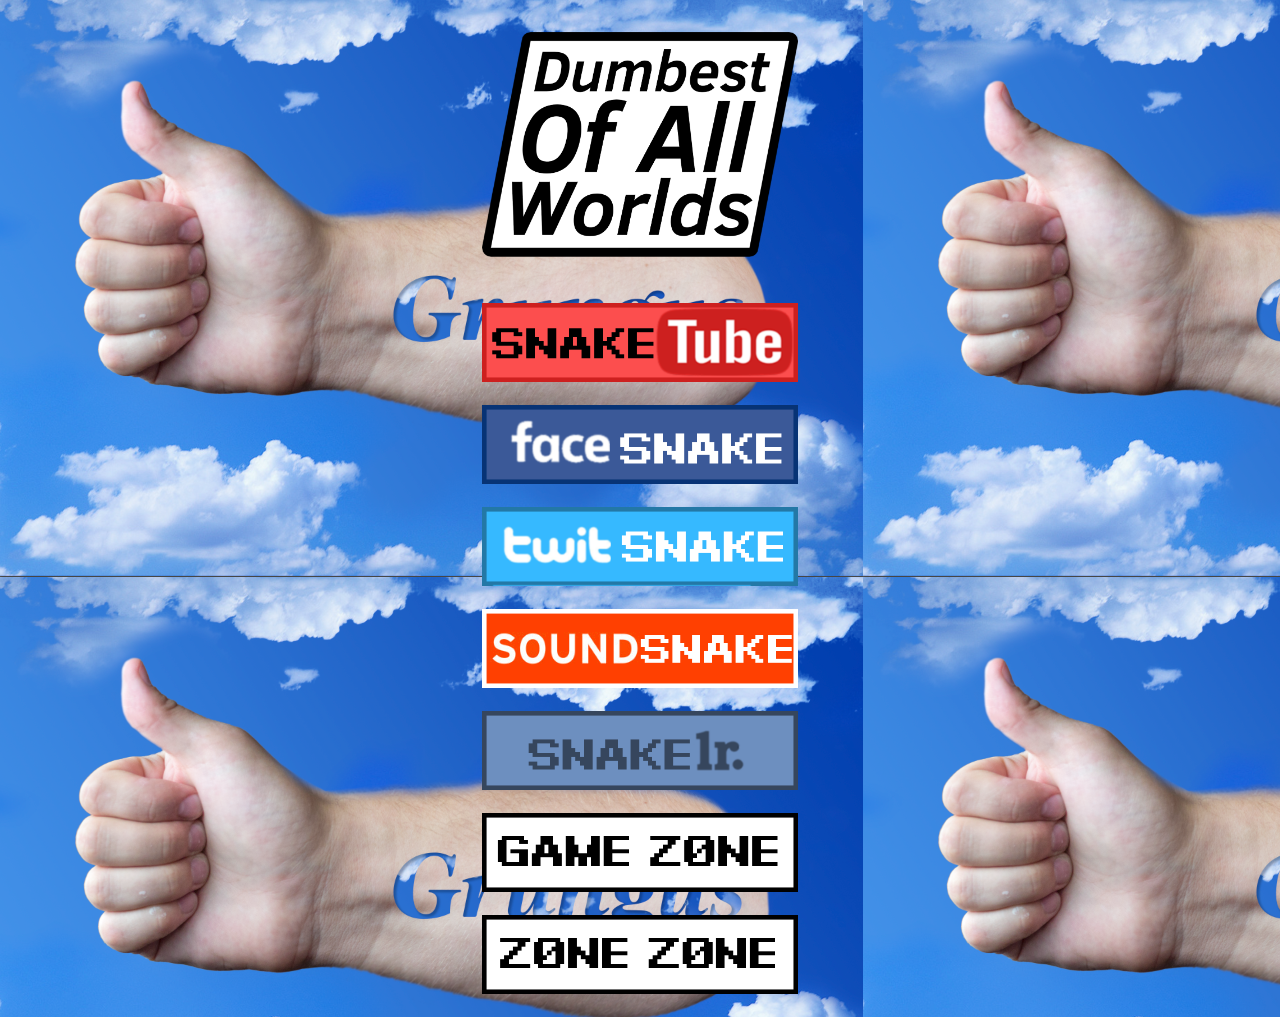
==== commit 0b9f7360: "2.6.1" ====
--- a/home.html
+++ b/home.html
@@ -31,15 +31,15 @@
   <main>
 
 
-	<p><a href="http://www.youtube.com/dumbestofallworlds" target="_blank"><img src="images/yt.png"></a></p>
-
-	<p><a href="http://www.facebook.com/DumbestofallWorlds/" target="_blank"><img src="images/fb.png"></a></p>
-
-	<p><a href="http://twitter.com/DumbestWorld" target="_blank"><img src="images/tw.png"></a></p>
+	<p><a href="http://www.youtube.com/dumbestofallworlds" target="_blank"><img src="images/yt3.png"></a></p>
+
+	<p><a href="http://www.facebook.com/DumbestofallWorlds/" target="_blank"><img src="images/fb3.png"></a></p>
+
+	<p><a href="http://twitter.com/DumbestWorld" target="_blank"><img src="images/tw3.png"></a></p>
 
 	<p><a href="http://soundcloud.com/doaw" target="_blank"><img src="images/sc.png"></a></p>
 
-	<p><a href="http://dumbestofallworlds.tumblr.com" target="_blank"><img src="images/tb.png"></a></p>
+	<p><a href="http://dumbestofallworlds.tumblr.com" target="_blank"><img src="images/tb3.png"></a></p>
 
 	<p><a href="games/games.html"><img src="images/gz.png"></a></p>
 
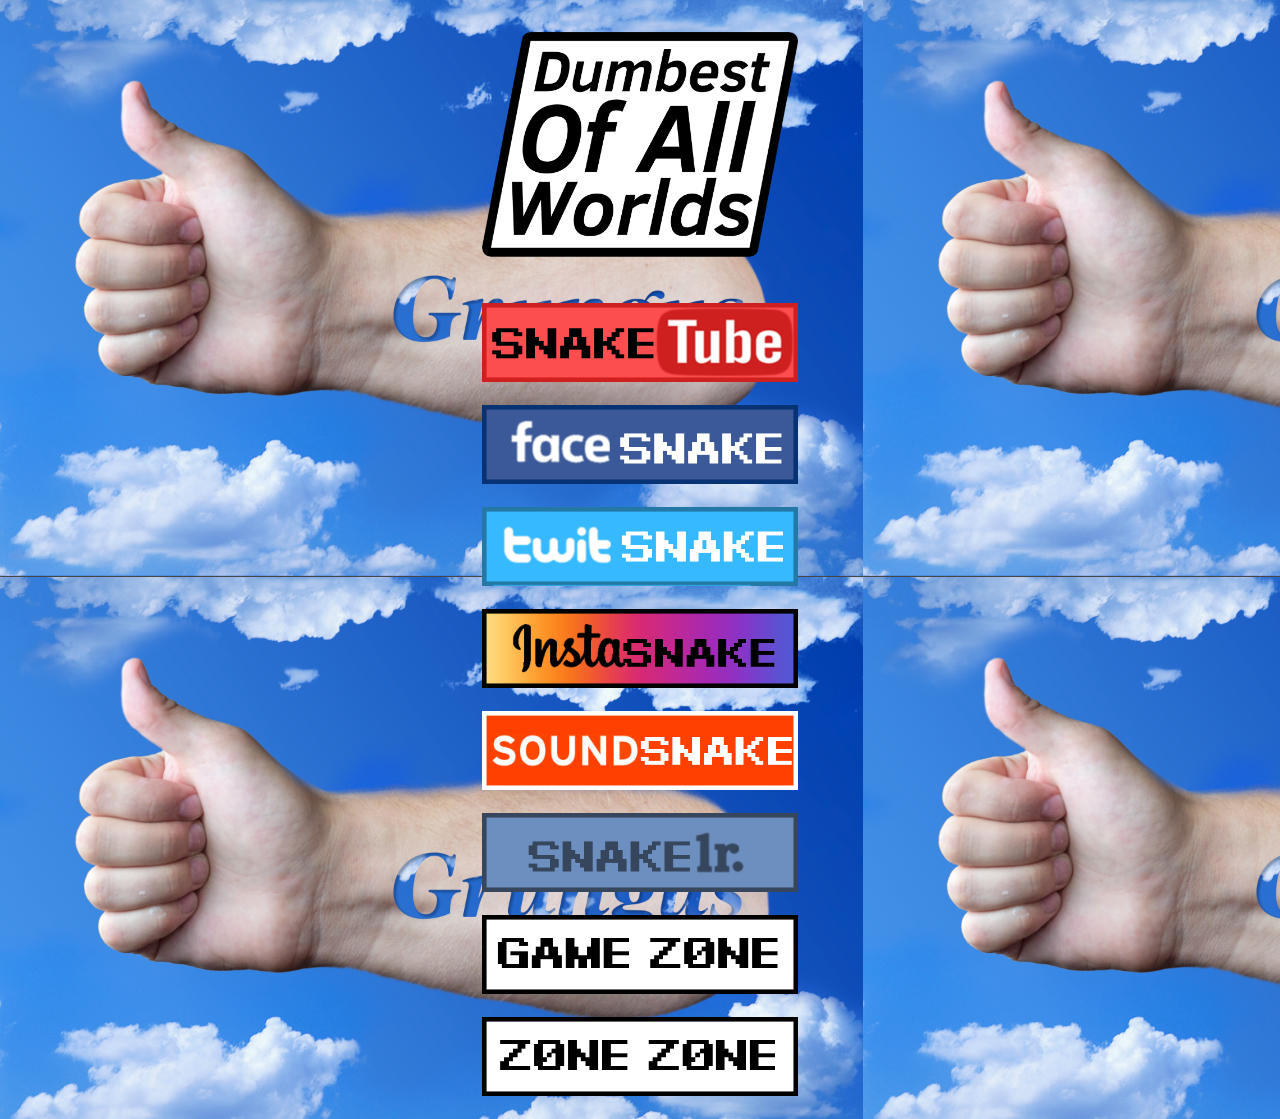
==== commit 0df7afcf: "v2.6.2" ====
--- a/home.html
+++ b/home.html
@@ -36,6 +36,8 @@
 	<p><a href="http://www.facebook.com/DumbestofallWorlds/" target="_blank"><img src="images/fb3.png"></a></p>
 
 	<p><a href="http://twitter.com/DumbestWorld" target="_blank"><img src="images/tw3.png"></a></p>
+
+	<p><a href="http://www.instagram.com/dumbestofallworlds" target="_blank"><img src="images/ig.png"></a></p>
 
 	<p><a href="http://soundcloud.com/doaw" target="_blank"><img src="images/sc.png"></a></p>
 
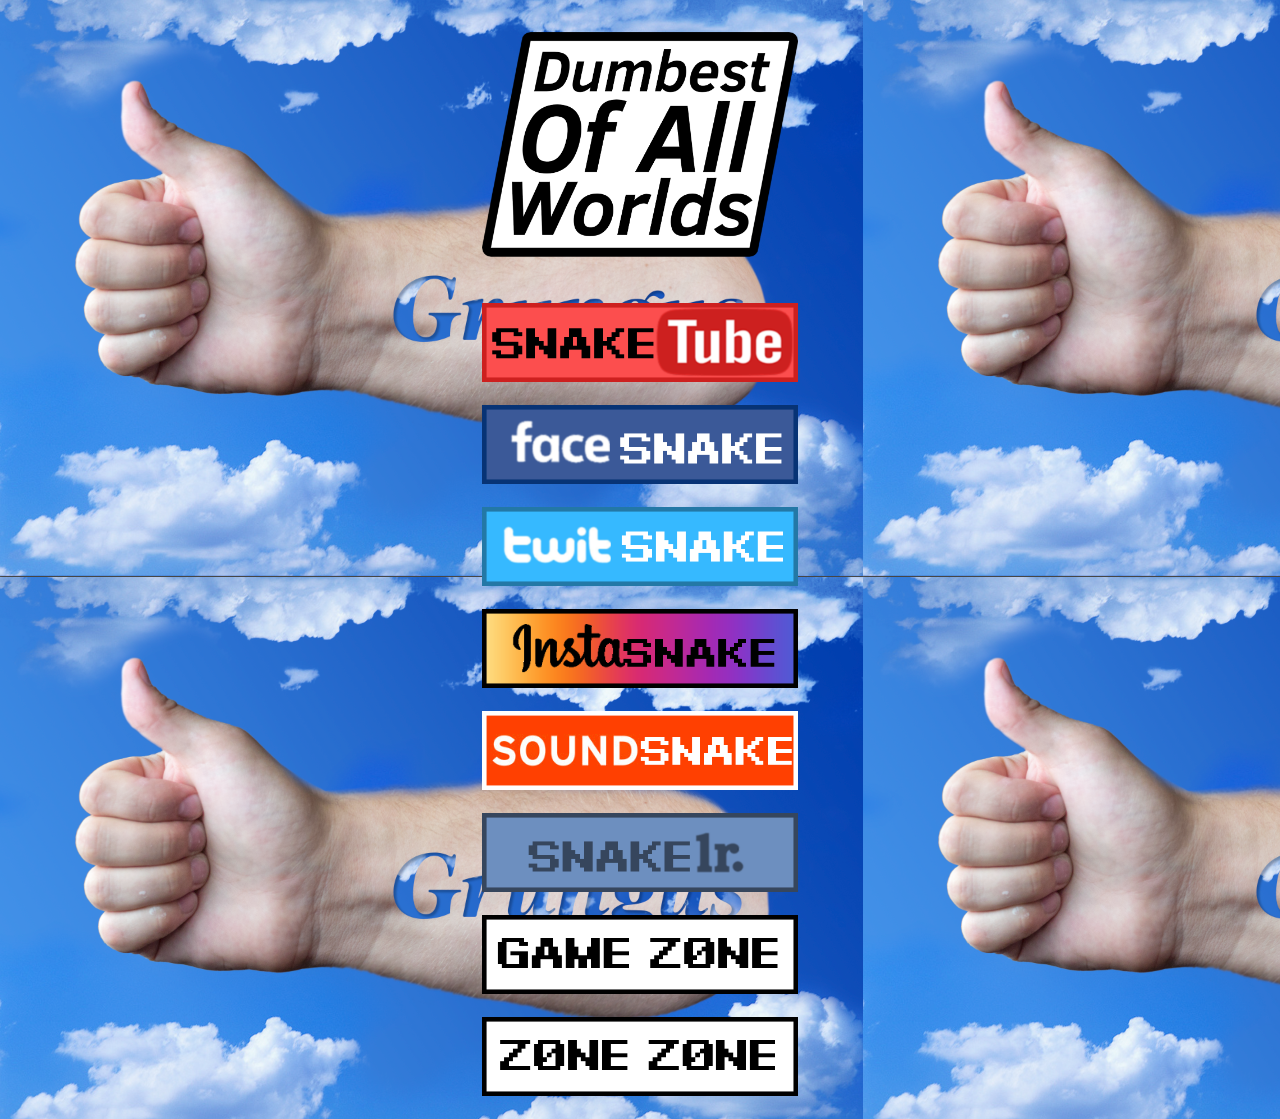
==== commit 3a3ab1a9: "v2.6.3" ====
--- a/home.html
+++ b/home.html
@@ -49,155 +49,98 @@
 
 
 
-<!-- chill_b was here
+<!-- 
 
 
-[base64]
-[base64]
-[base64]
-[base64]
-[base64]
-[base64]
-[base64]
-[base64]
-[base64]
-[base64]
-[base64]
-[base64]
-[base64]
-[base64]
-[base64]
-[base64]
-[base64]
-[base64]
-[base64]
-[base64]
-[base64]
-[base64]
-[base64]
-[base64]
-[base64]
-[base64]
-[base64]
-[base64]
-[base64]
-[base64]
-[base64]
-[base64]
-[base64]
-[base64]
-[base64]
-[base64]
-[base64]
-[base64]
-MMMMMMMMMMMMMMMMMMMMMMMMMMMMMMMMMMMMMMMMMMMMMMMMMMMMMMMMMMMMMMMMMMMMMMMMMMMMMMMMMMMMMMMMMMMMMMMMMMMMMMMMMMMMMMMMMMMMMMMMMMMMMMMMMMMMMMMMMMMMMM,...................................................................................................................................... .MMMMMMMMMMMMMMMMMMMMMMMMMMMMMMMMMMMMMMMMMMMMMMMMMMMMMMMMMMMMMMMMMMMMMMMMMMMMMMMMMMMMMMMMMMMMMMMMMMMMMMMMMMMMMMMMMMMMMMMMM
-MMMMMMMMMMMMMMMMMMMMMMMMMMMMMMMMMMMMMMMMMMMMMMMMMMMMMMMMMMMMMMMMMMMMMMMMMMMMMMMMMMMMMMMMMMMMMMMMMMMMMMMMMMMMMMMMMMMMMMMMMMMMMMMMMMMMMMMMMMMMMM .                                                                                                                                     ..MMMMMMMMMMMMMMMMMMMMMMMMMMMMMMMMMMMMMMMMMMMMMMMMMMMMMMMMMMMMMMMMMMMMMMMMMMMMMMMMMMMMMMMMMMMMMMMMMMMMMMMMMMMMMMMMMMMMMMMMM
-MMMMMMMMMMMMMMMMMMMMMMMMMMMMMMMMMMMMMMMMMMMMMMMMMMMMMMMMMMMMMMMMMMMMMMMMMMMMMMMMMMMMMMMMMMMMMMMMMMMMMMMMMMMMMMMMMMMMMMMMMMMMMMMMMMMMMMMMMMMMMD                                                                                                                                       .+MMMMMMMMMMMMMMMMMMMMMMMMMMMMMMMMMMMMMMMMMMMMMMMMMMMMMMMMMMMMMMMMMMMMMMMMMMMMMMMMMMMMMMMMMMMMMMMMMMMMMMMMMMMMMMMMMMMMMMMMM
-MMMMMMMMMMMMMMMMMMMMMMMMMMMMMMMMMMMMMMMMMMMMMMMMMMMMMMMMMMMMMMMMMMMMMMMMMMMMMMMMMMMMMMMMMMMMMMMMMMMMMMMMMMMMMMMMMMMMMMMMMMMMMMMMMMMMMMMMMMMMM=......  ...... .   ....................................................MMMO  ......................................... .,.............  NMMMMMMMMMMMMMMMMMMMMMMMMMMMMMMMMMMMMMMMMMMMMMMMMMMMMMMMMMMMMMMMMMMMMMMMMMMMMMMMMMMMMMMMMMMMMMMMMMMMMMMMMMMMMMMMMMMMMMMMMM
-MMMMMMMMMMMMMMMMMMMMMMMMMMMMMMMMMMMMMMMMMMMMMMMMMMMMMMMMMMMMMMMMMMMMMMMMMMMMMMMMMMMMMMMMMMMMMMMMMMMMMMMMMMMMMMMMMMMMMMMMMMMMMMMMMMMMMMMMMMMMM.  ....IMMMMMMMMMMD,. .................................................$MMM. . ......................................... =MMN+.........  MMMMMMMMMMMMMMMMMMMMMMMMMMMMMMMMMMMMMMMMMMMMMMMMMMMMMMMMMMMMMMMMMMMMMMMMMMMMMMMMMMMMMMMMMMMMMMMMMMMMMMMMMMMMMMMMMMMMMMMMMM
-MMMMMMMMMMMMMMMMMMMMMMMMMMMMMMMMMMMMMMMMMMMMMMMMMMMMMMMMMMMMMMMMMMMMMMMMMMMMMMMMMMMMMMMMMMMMMMMMMMMMMMMMMMMMMMMMMMMMMMMMMMMMMMMMMMMMMMMMMMMMM.. .  .MMMMMMMMMMMMMD . .    . ....  ..   . ....   . .. .       .. .  .MMMM.. ...  ..... .  .  .. . ..  . ... .   ...  . NMMM .. ...... :MMMMMMMMMMMMMMMMMMMMMMMMMMMMMMMMMMMMMMMMMMMMMMMMMMMMMMMMMMMMMMMMMMMMMMMMMMMMMMMMMMMMMMMMMMMMMMMMMMMMMMMMMMMMMMMMMMMMMMMMMM
-MMMMMMMMMMMMMMMMMMMMMMMMMMMMMMMMMMMMMMMMMMMMMMMMMMMMMMMMMMMMMMMMMMMMMMMMMMMMMMMMMMMMMMMMMMMMMMMMMMMMMMMMMMMMMMMMMMMMMMMMMMMMMMMMMMMMMMMMMMMM7..  .. MMMM7II$MMMMMM7 .  . .. ......     ..    ..    .. . .. .. ,  . .MMMO . .. . .....    . ,  . . . .   .  .  ,   . . MMMM..   ......8MMMMMMMMMMMMMMMMMMMMMMMMMMMMMMMMMMMMMMMMMMMMMMMMMMMMMMMMMMMMMMMMMMMMMMMMMMMMMMMMMMMMMMMMMMMMMMMMMMMMMMMMMMMMMMMMMMMMMMMMMM
-MMMMMMMMMMMMMMMMMMMMMMMMMMMMMMMMMMMMMMMMMMMMMMMMMMMMMMMMMMMMMMMMMMMMMMMMMMMMMMMMMMMMMMMMMMMMMMMMMMMMMMMMMMMMMMMMMMMMMMMMMMMMMMMMMMMMMMMMMMMM,. .   IMMMD ...  DNMMM   .MMM8 .....NMMZ. . MMMN =MMMMM=.. OMMMM?     IMMM:+MMMMMO .... . ,8MMMMMM? ,  .. ~NMMNMMM? ..,MNMMMMNMM,.......MMMMMMMMMMMMMMMMMMMMMMMMMMMMMMMMMMMMMMMMMMMMMMMMMMMMMMMMMMMMMMMMMMMMMMMMMMMMMMMMMMMMMMMMMMMMMMMMMMMMMMMMMMMMMMMMMMMMMMMMMMM
-MMMMMMMMMMMMMMMMMMMMMMMMMMMMMMMMMMMMMMMMMMMMMMMMMMMMMMMMMMMMMMMMMMMMMMMMMMMMMMMMMMMMMMMMMMMMMMMMMMMMMMMMMMMMMMMMMMMMMMMMMMMMMMMMMMMMMMMMMMMM.... ..MMMM=..... ~MMMM.. +MMM=.....?MMM~...:MMMZMMMMMMMM.MMMMMMMM.    MMMMMMMMMMMMM  .. ,MMMMMMMMMMN . ..MMMMMMMMMMM. OMMMMMMMMM  ......MMMMMMMMMMMMMMMMMMMMMMMMMMMMMMMMMMMMMMMMMMMMMMMMMMMMMMMMMMMMMMMMMMMMMMMMMMMMMMMMMMMMMMMMMMMMMMMMMMMMMMMMMMMMMMMMMMMMMMMMMMM
-MMMMMMMMMMMMMMMMMMMMMMMMMMMMMMMMMMMMMMMMMMMMMMMMMMMMMMMMMMMMMMMMMMMMMMMMMMMMMMMMMMMMMMMMMMMMMMMMMMMMMMMMMMMMMMMMMMMMMMMMMMMMMMMMMMMMMMMMMMMD  ...  MMMM ..... ~MMMM. .NMMM  ....MMMM    DMMMMM7 ,MMMMNMZ..NMMM=.   MMMMM7 .,MMMMZ.  ,MMMM~.. +MMM$ . MMMM,.  ZMM.  ,:MMMM,,:..  ....IMMMMMMMMMMMMMMMMMMMMMMMMMMMMMMMMMMMMMMMMMMMMMMMMMMMMMMMMMMMMMMMMMMMMMMMMMMMMMMMMMMMMMMMMMMMMMMMMMMMMMMMMMMMMMMMMMMMMMMMMMMM
-MMMMMMMMMMMMMMMMMMMMMMMMMMMMMMMMMMMMMMMMMMMMMMMMMMMMMMMMMMMMMMMMMMMMMMMMMMMMMMMMMMMMMMMMMMMMMMMMMMMMMMMMMMMMMMMMMMMMMMMMMMMMMMMMMMMMMMMMMMM,....  $MMMO ..... DMMMD . MMMO  ... MMMZ .. MMMD.....MMMM...  MMMM..  ZMMM,.....:MMMM  :MMMN.  .  MMMM  .MMMN, . .. ....=MMM=  ....... .MMMMMMMMMMMMMMMMMMMMMMMMMMMMMMMMMMMMMMMMMMMMMMMMMMMMMMMMMMMMMMMMMMMMMMMMMMMMMMMMMMMMMMMMMMMMMMMMMMMMMMMMMMMMMMMMMMMMMMMMMMMM
-MMMMMMMMMMMMMMMMMMMMMMMMMMMMMMMMMMMMMMMMMMMMMMMMMMMMMMMMMMMMMMMMMMMMMMMMMMMMMMMMMMMMMMMMMMMMMMMMMMMMMMMMMMMMMMMMMMMMMMMMMMMMMMMMMMMMMMMMMMM ..... MMMM: ....  MMMM=..IMMM:    .7MMM, ..+MMM~.....MMMZ.. . MMMM  . MMMM  ....=MMMZ..MMMMMMMMMMMMMM$   MMMMMMMM,......DMMM ....... ...MMMMMMMMMMMMMMMMMMMMMMMMMMMMMMMMMMMMMMMMMMMMMMMMMMMMMMMMMMMMMMMMMMMMMMMMMMMMMMMMMMMMMMMMMMMMMMMMMMMMMMMMMMMMMMMMMMMMMMMMMMMM
-MMMMMMMMMMMMMMMMMMMMMMMMMMMMMMMMMMMMMMMMMMMMMMMMMMMMMMMMMMMMMMMMMMMMMMMMMMMMMMMMMMMMMMMMMMMMMMMMMMMMMMMMMMMMMMMMMMMMMMMMMMMMMMMMMMMMMMMMMMD .... .MMMM  .... $MMMM  .MMMM .. ..MMMM ...NMMM ....$MMM,  ..:MMM7.  .MMMZ. ....NMMM~ .MMMMMMMMMMMMMM,    IMMMMMMMM~....MMMN    ....   IMMMMMMMMMMMMMMMMMMMMMMMMMMMMMMMMMMMMMMMMMMMMMMMMMMMMMMMMMMMMMMMMMMMMMMMMMMMMMMMMMMMMMMMMMMMMMMMMMMMMMMMMMMMMMMMMMMMMMMMMMMMM
-MMMMMMMMMMMMMMMMMMMMMMMMMMMMMMMMMMMMMMMMMMMMMMMMMMMMMMMMMMMMMMMMMMMMMMMMMMMMMMMMMMMMMMMMMMMMMMMMMMMMMMMMMMMMMMMMMMMMMMMMMMMMMMMMMMMMMMMMMM+ .....?MMM8 . . .=MMMM=.. MMMN.  ,  MMM8....MMMM .. .MMMM.....OMMM... 7MMM:    ..MMMM..,MMMN     .... ...,    .?MMMMM.  ~MMMI  . .... . NMMMMMMMMMMMMMMMMMMMMMMMMMMMMMMMMMMMMMMMMMMMMMMMMMMMMMMMMMMMMMMMMMMMMMMMMMMMMMMMMMMMMMMMMMMMMMMMMMMMMMMMMMMMMMMMMMMMMMMMMMMMM
-MMMMMMMMMMMMMMMMMMMMMMMMMMMMMMMMMMMMMMMMMMMMMMMMMMMMMMMMMMMMMMMMMMMMMMMMMMMMMMMMMMMMMMMMMMMMMMMMMMMMMMMMMMMMMMMMMMMMMMMMMMMMMMMMMMMMMMMMMM  .... MMMM~  ..:MMMMMZ...~MMM$  . :MMMM: . ~MMM+. .. MMM8  .. MMMM... MMMM .. .,MMMM: ..MMMM .  ..~. . ... . ... MMMM . 8MMM. .. ....   MMMMMMMMMMMMMMMMMMMMMMMMMMMMMMMMMMMMMMMMMMMMMMMMMMMMMMMMMMMMMMMMMMMMMMMMMMMMMMMMMMMMMMMMMMMMMMMMMMMMMMMMMMMMMMMMMMMMMMMMMMMMM
-MMMMMMMMMMMMMMMMMMMMMMMMMMMMMMMMMMMMMMMMMMMMMMMMMMMMMMMMMMMMMMMMMMMMMMMMMMMMMMMMMMMMMMMMMMMMMMMMMMMMMMMMMMMMMMMMMMMMMMMMMMMMMMMMMMMMMMMMMM. .....MMMMMMMMMMMMMM?  ..=MMMMIIMNMMMMM    DMMM ..  ?MMM:.. ..MMMO   .MMMMMNIINMMMM+ ,. MMMMM$?INMMD  . =MMM?..:NNMMO . MMMM7 :I ..... ,MMMMMMMMMMMMMMMMMMMMMMMMMMMMMMMMMMMMMMMMMMMMMMMMMMMMMMMMMMMMMMMMMMMMMMMMMMMMMMMMMMMMMMMMMMMMMMMMMMMMMMMMMMMMMMMMMMMMMMMMMMMMM
-MMMMMMMMMMMMMMMMMMMMMMMMMMMMMMMMMMMMMMMMMMMMMMMMMMMMMMMMMMMMMMMMMMMMMMMMMMMMMMMMMMMMMMMMMMMMMMMMMMMMMMMMMMMMMMMMMMMMMMMMMMMMMMMMMMMMMMMMM$. ....?MMMMMMMMMMMMI......,MMMMMMMM+MMM8... MMMM   . MMMM.....ZMMM, ..?MNMMMMMMMMMM,    ..NMMMMMMMMMM: . NMMMMMMMMMMZ... +MMMMMMN.....  OMMMMMMMMMMMMMMMMMMMMMMMMMMMMMMMMMMMMMMMMMMMMMMMMMMMMMMMMMMMMMMMMMMMMMMMMMMMMMMMMMMMMMMMMMMMMMMMMMMMMMMMMMMMMMMMMMMMMMMMMMMMMM
-MMMMMMMMMMMMMMMMMMMMMMMMMMMMMMMMMMMMMMMMMMMMMMMMMMMMMMMMMMMMMMMMMMMMMMMMMMMMMMMMMMMMMMMMMMMMMMMMMMMMMMMMMMMMMMMMMMMMMMMMMMMMMMMMMMMMMMMMM, .....?IIIII??=,..  ......  ONMMO..,I??: . .III~ .. .IIII ....7III  . III. :DMMM8, .      . 8MMMMM7. .  ...7MMMMMD,...    ,DNMMN7 ..... MMMMMMMMMMMMMMMMMMMMMMMMMMMMMMMMMMMMMMMMMMMMMMMMMMMMMMMMMMMMMMMMMMMMMMMMMMMMMMMMMMMMMMMMMMMMMMMMMMMMMMMMMMMMMMMMMMMMMMMMMMMMMM
-MMMMMMMMMMMMMMMMMMMMMMMMMMMMMMMMMMMMMMMMMMMMMMMMMMMMMMMMMMMMMMMMMMMMMMMMMMMMMMMMMMMMMMMMMMMMMMMMMMMMMMMMMMMMMMMMMMMMMMMMMMMMMMMMMMMMMMMMM.  ......................................... .  ..    .    ............................................. ..  . .   .....       .  .......MMMMMMMMMMMMMMMMMMMMMMMMMMMMMMMMMMMMMMMMMMMMMMMMMMMMMMMMMMMMMMMMMMMMMMMMMMMMMMMMMMMMMMMMMMMMMMMMMMMMMMMMMMMMMMMMMMMMMMMMMMMMMM
-MMMMMMMMMMMMMMMMMMMMMMMMMMMMMMMMMMMMMMMMMMMMMMMMMMMMMMMMMMMMMMMMMMMMMMMMMMMMMMMMMMMMMMMMMMMMMMMMMMMMMMMMMMMMMMMMMMMMMMMMMMMMMMMMMMMMMMMMD . ........................................ ... .. ...   .............................................. .  .... .. .... .  ....   ..... IMMMMMMMMMMMMMMMMMMMMMMMMMMMMMMMMMMMMMMMMMMMMMMMMMMMMMMMMMMMMMMMMMMMMMMMMMMMMMMMMMMMMMMMMMMMMMMMMMMMMMMMMMMMMMMMMMMMMMMMMMMMMMM
-MMMMMMMMMMMMMMMMMMMMMMMMMMMMMMMMMMMMMMMMMMMMMMMMMMMMMMMMMMMMMMMMMMMMMMMMMMMMMMMMMMMMMMMMMMMMMMMMMMMMMMMMMMMMMMMMMMMMMMMMMMMMMMMMMMMMMMMM:  ......................................... ~MMMMMMMMMMM$  ............................................  .,MMMMMM,.....  MMMMMM+. ......MMMMMMMMMMMMMMMMMMMMMMMMMMMMMMMMMMMMMMMMMMMMMMMMMMMMMMMMMMMMMMMMMMMMMMMMMMMMMMMMMMMMMMMMMMMMMMMMMMMMMMMMMMMMMMMMMMMMMMMMMMMMMMM
-MMMMMMMMMMMMMMMMMMMMMMMMMMMMMMMMMMMMMMMMMMMMMMMMMMMMMMMMMMMMMMMMMMMMMMMMMMMMMMMMMMMMMMMMMMMMMMMMMMMMMMMMMMMMMMMMMMMMMMMMMMMMMMMMMMMMMMMM    .... ..    :78NMMDZ?...  . ..........   NMMMMMMMMMMMM . ..................... .     ..  ............. .8MMMMMM ......7MMMMMM   ......MMMMMMMMMMMMMMMMMMMMMMMMMMMMMMMMMMMMMMMMMMMMMMMMMMMMMMMMMMMMMMMMMMMMMMMMMMMMMMMMMMMMMMMMMMMMMMMMMMMMMMMMMMMMMMMMMMMMMMMMMMMMMMM
-MMMMMMMMMMMMMMMMMMMMMMMMMMMMMMMMMMMMMMMMMMMMMMMMMMMMMMMMMMMMMMMMMMMMMMMMMMMMMMMMMMMMMMMMMMMMMMMMMMMMMMMMMMMMMMMMMMMMMMMMMMMMMMMMMMMMMMMN    .... . ~NMMNMMMMMMMMMMM+   ......... . MMMMMMMMMMMMM:   .....................NMMMMMMMMM .............. MMMMMM8. .... MMMMMMM  ......?MMMMMMMMMMMMMMMMMMMMMMMMMMMMMMMMMMMMMMMMMMMMMMMMMMMMMMMMMMMMMMMMMMMMMMMMMMMMMMMMMMMMMMMMMMMMMMMMMMMMMMMMMMMMMMMMMMMMMMMMMMMMMMM
-MMMMMMMMMMMMMMMMMMMMMMMMMMMMMMMMMMMMMMMMMMMMMMMMMMMMMMMMMMMMMMMMMMMMMMMMMMMMMMMMMMMMMMMMMMMMMMMMMMMMMMMMMMMMMMMMMMMMMMMMMMMMMMMMMMMMMMM+.... ..  IMMMMMMMMMMMMMMMMMMM~. ........ .MMMMMMMM7~:IMO.................... ..,8MMMMMMMMMM+  . ......... .MMMMMM,...... NMMMMM?.... ...NMMMMMMMMMMMMMMMMMMMMMMMMMMMMMMMMMMMMMMMMMMMMMMMMMMMMMMMMMMMMMMMMMMMMMMMMMMMMMMMMMMMMMMMMMMMMMMMMMMMMMMMMMMMMMMMMMMMMMMMMMMMMMMM
-MMMMMMMMMMMMMMMMMMMMMMMMMMMMMMMMMMMMMMMMMMMMMMMMMMMMMMMMMMMMMMMMMMMMMMMMMMMMMMMMMMMMMMMMMMMMMMMMMMMMMMMMMMMMMMMMMMMMMMMMMMMMMMMMMMMMMMM .... .,,MNMMMMMMMMMMMMMMMMMMMNZ..........~MMMMMM$.    . ....................  ,?MMMMMMMMMMMZ .  ........ .ZMMMMMM  .....?MMMMMM ..... . MMMMMMMMMMMMMMMMMMMMMMMMMMMMMMMMMMMMMMMMMMMMMMMMMMMMMMMMMMMMMMMMMMMMMMMMMMMMMMMMMMMMMMMMMMMMMMMMMMMMMMMMMMMMMMMMMMMMMMMMMMMMMMMM
-MMMMMMMMMMMMMMMMMMMMMMMMMMMMMMMMMMMMMMMMMMMMMMMMMMMMMMMMMMMMMMMMMMMMMMMMMMMMMMMMMMMMMMMMMMMMMMMMMMMMMMMMMMMMMMMMMMMMMMMMMMMMMMMMMMMMMMM.....  ?MMNMMMMMMMMMMMMMMMMMMMMMI........ NMMMMMM..  . ........................:MMMMMMMMMMMMM. . ..........MMMMMMD.......NMMMMMM..... . :MMMMMMMMMMMMMMMMMMMMMMMMMMMMMMMMMMMMMMMMMMMMMMMMMMMMMMMMMMMMMMMMMMMMMMMMMMMMMMMMMMMMMMMMMMMMMMMMMMMMMMMMMMMMMMMMMMMMMMMMMMMMMMMM
-MMMMMMMMMMMMMMMMMMMMMMMMMMMMMMMMMMMMMMMMMMMMMMMMMMMMMMMMMMMMMMMMMMMMMMMMMMMMMMMMMMMMMMMMMMMMMMMMMMMMMMMMMMMMMMMMMMMMMMMMMMMMMMMMMMMMMMZ......7MMMMMMMMD,.  . . 7MMMMMMMM..   . . MMMMMMZ      . ....................  MMMMMMMMMMMMMM    ..........MMMMMM=.  .   MMMMMM7 ....   ZMMMMMMMMMMMMMMMMMMMMMMMMMMMMMMMMMMMMMMMMMMMMMMMMMMMMMMMMMMMMMMMMMMMMMMMMMMMMMMMMMMMMMMMMMMMMMMMMMMMMMMMMMMMMMMMMMMMMMMMMMMMMMMMM
-MMMMMMMMMMMMMMMMMMMMMMMMMMMMMMMMMMMMMMMMMMMMMMMMMMMMMMMMMMMMMMMMMMMMMMMMMMMMMMMMMMMMMMMMMMMMMMMMMMMMMMMMMMMMMMMMMMMMMMMMMMMMMMMMMMMMMM, ....=MMMMMMMM . .. . . .+MMMMMMM7...   .=MMMMMN.     .. .................... MMMMMMM+MMMMMMM... .........$MMMMMM   ....=MMMMMM. .... ..MMMMMMMMMMMMMMMMMMMMMMMMMMMMMMMMMMMMMMMMMMMMMMMMMMMMMMMMMMMMMMMMMMMMMMMMMMMMMMMMMMMMMMMMMMMMMMMMMMMMMMMMMMMMMMMMMMMMMMMMMMMMMMMMM
-MMMMMMMMMMMMMMMMMMMMMMMMMMMMMMMMMMMMMMMMMMMMMMMMMMMMMMMMMMMMMMMMMMMMMMMMMMMMMMMMMMMMMMMMMMMMMMMMMMMMMMMMMMMMMMMMMMMMMMMMMMMMMMMMMMMMMM. ....MMMMMMMM,.  ..  . .  MMMMMMMM.  ,MMNMMMMMMMMMMMM=.  ....................8MMMMMMD.NNMMMMM. .......... MMMMMMM. . .. NMMMMMM ......  MMMMMMMMMMMMMMMMMMMMMMMMMMMMMMMMMMMMMMMMMMMMMMMMMMMMMMMMMMMMMMMMMMMMMMMMMMMMMMMMMMMMMMMMMMMMMMMMMMMMMMMMMMMMMMMMMMMMMMMMMMMMMMMMM
-MMMMMMMMMMMMMMMMMMMMMMMMMMMMMMMMMMMMMMMMMMMMMMMMMMMMMMMMMMMMMMMMMMMMMMMMMMMMMMMMMMMMMMMMMMMMMMMMMMMMMMMMMMMMMMMMMMMMMMMMMMMMMMMMMMMMM8 .. .MMMMMMMN ............ 8MMMMMMM. .$MMMMMMMMMMMMMMM    ................. .DMMMMMMZ..IMMMMMMI.. .........MMMMMM,.....  MMMMMM+. .... .$MMMMMMMMMMMMMMMMMMMMMMMMMMMMMMMMMMMMMMMMMMMMMMMMMMMMMMMMMMMMMMMMMMMMMMMMMMMMMMMMMMMMMMMMMMMMMMMMMMMMMMMMMMMMMMMMMMMMMMMMMMMMMMMMM
-MMMMMMMMMMMMMMMMMMMMMMMMMMMMMMMMMMMMMMMMMMMMMMMMMMMMMMMMMMMMMMMMMMMMMMMMMMMMMMMMMMMMMMMMMMMMMMMMMMMMMMMMMMMMMMMMMMMMMMMMMMMMMMMMMMMMM:.  .7MMMMMMM. .............OMMMMMMM.. MMMMMMMMMMMMMMM8   .................  IMMMMMMN...:MMMMMMD...........OMMMMMM..... .?MMMMMM.. .... .MMMMMMMMMMMMMMMMMMMMMMMMMMMMMMMMMMMMMMMMMMMMMMMMMMMMMMMMMMMMMMMMMMMMMMMMMMMMMMMMMMMMMMMMMMMMMMMMMMMMMMMMMMMMMMMMMMMMMMMMMMMMMMMMMM
-MMMMMMMMMMMMMMMMMMMMMMMMMMMMMMMMMMMMMMMMMMMMMMMMMMMMMMMMMMMMMMMMMMMMMMMMMMMMMMMMMMMMMMMMMMMMMMMMMMMMMMMMMMMMMMMMMMMMMMMMMMMMMMMMMMMMM.. . MMMMMMMO  ............ DMMMMMMM.    .MMMMMMM. ........................ :MMMMMMM, .  MMMMMMM.  .....  .MMMMMMD ......MMMMMMM.. ..... MMMMMMMMMMMMMMMMMMMMMMMMMMMMMMMMMMMMMMMMMMMMMMMMMMMMMMMMMMMMMMMMMMMMMMMMMMMMMMMMMMMMMMMMMMMMMMMMMMMMMMMMMMMMMMMMMMMMMMMMMMMMMMMMMM
-MMMMMMMMMMMMMMMMMMMMMMMMMMMMMMMMMMMMMMMMMMMMMMMMMMMMMMMMMMMMMMMMMMMMMMMMMMMMMMMMMMMMMMMMMMMMMMMMMMMMMMMMMMMMMMMMMMMMMMMMMMMMMMMMMMMMN.   ~MMMMMMM  ..............MMMMMMM8..... MMMMMM$  ........................,MMMMMMM...  .MMMMMMM   .... ...MMMMMM: ..... MMMMMM7. ..... =MMMMMMMMMMMMMMMMMMMMMMMMMMMMMMMMMMMMMMMMMMMMMMMMMMMMMMMMMMMMMMMMMMMMMMMMMMMMMMMMMMMMMMMMMMMMMMMMMMMMMMMMMMMMMMMMMMMMMMMMMMMMMMMMMM
-MMMMMMMMMMMMMMMMMMMMMMMMMMMMMMMMMMMMMMMMMMMMMMMMMMMMMMMMMMMMMMMMMMMMMMMMMMMMMMMMMMMMMMMMMMMMMMMMMMMMMMMMMMMMMMMMMMMMMMMMMMMMMMMMMMMMI .. NMMMMMMM.. ............ MMMMMMM= ..  =MMMMMM...........................MMMMMMM+      MMMMMMM. .....   $MMMMMM  .....=MMMMMM  .......DMMMMMMMMMMMMMMMMMMMMMMMMMMMMMMMMMMMMMMMMMMMMMMMMMMMMMMMMMMMMMMMMMMMMMMMMMMMMMMMMMMMMMMMMMMMMMMMMMMMMMMMMMMMMMMMMMMMMMMMMMMMMMMMMMM
-MMMMMMMMMMMMMMMMMMMMMMMMMMMMMMMMMMMMMMMMMMMMMMMMMMMMMMMMMMMMMMMMMMMMMMMMMMMMMMMMMMMMMMMMMMMMMMMMMMMMMMMMMMMMMMMMMMMMMMMMMMMMMMMMMMMM..  .MMMMMMMO. .............7MMMMMMM    ..NMMMMMM . ....................  .DMMMMMM8.....  NMMMMMM~. ...... MMMMMMN ......NMMMMMM ....... MMMMMMMMMMMMMMMMMMMMMMMMMMMMMMMMMMMMMMMMMMMMMMMMMMMMMMMMMMMMMMMMMMMMMMMMMMMMMMMMMMMMMMMMMMMMMMMMMMMMMMMMMMMMMMMMMMMMMMMMMMMMMMMMMMM
-MMMMMMMMMMMMMMMMMMMMMMMMMMMMMMMMMMMMMMMMMMMMMMMMMMMMMMMMMMMMMMMMMMMMMMMMMMMMMMMMMMMMMMMMMMMMMMMMMMMMMMMMMMMMMMMMMMMMMMMMMMMMMMMMMMMM     MMMMMMM=.. ............MMMMMMMD  ..  MMMMMMO. ..................... .7MMMMMMM...... .$MMMMMM7 ...... .MMMMMM=  .... MMMMMM7. . ....:MMMMMMMMMMMMMMMMMMMMMMMMMMMMMMMMMMMMMMMMMMMMMMMMMMMMMMMMMMMMMMMMMMMMMMMMMMMMMMMMMMMMMMMMMMMMMMMMMMMMMMMMMMMMMMMMMMMMMMMMMMMMMMMMMMM
-MMMMMMMMMMMMMMMMMMMMMMMMMMMMMMMMMMMMMMMMMMMMMMMMMMMMMMMMMMMMMMMMMMMMMMMMMMMMMMMMMMMMMMMMMMMMMMMMMMMMMMMMMMMMMMMMMMMMMMMMMMMMMMMMMMMO.... MMMMMMM,   .........  ?MMMMMMM......~MMMMMM.  ..................... ~MMMMMMMOOZOOOOOODMMMMMMN .....  7MMMMMM.  ....~MMMMMM ........ZMMMMMMMMMMMMMMMMMMMMMMMMMMMMMMMMMMMMMMMMMMMMMMMMMMMMMMMMMMMMMMMMMMMMMMMMMMMMMMMMMMMMMMMMMMMMMMMMMMMMMMMMMMMMMMMMMMMMMMMMMMMMMMMMMMM
-MMMMMMMMMMMMMMMMMMMMMMMMMMMMMMMMMMMMMMMMMMMMMMMMMMMMMMMMMMMMMMMMMMMMMMMMMMMMMMMMMMMMMMMMMMMMMMMMMMMMMMMMMMMMMMMMMMMMMMMMMMMMMMMMMMM:.....MMMMMMM.............  MMMMMMMM..... DMMMMMM  . .....................MMMMMMMMMMMMMMMMMMMMMMMMM...... .MMMMMMM.. ....DMMMMMM ........MMMMMMMMMMMMMMMMMMMMMMMMMMMMMMMMMMMMMMMMMMMMMMMMMMMMMMMMMMMMMMMMMMMMMMMMMMMMMMMMMMMMMMMMMMMMMMMMMMMMMMMMMMMMMMMMMMMMMMMMMMMMMMMMMMMM
-MMMMMMMMMMMMMMMMMMMMMMMMMMMMMMMMMMMMMMMMMMMMMMMMMMMMMMMMMMMMMMMMMMMMMMMMMMMMMMMMMMMMMMMMMMMMMMMMMMMMMMMMMMMMMMMMMMMMMMMMMMMMMMMMMMM..... MMMMMMM+ . ........ .MMMMMMMM...... MMMMMM8  ......................MMMMMMMMMMMMMMMMMMMMMMMMMM...... .MMMMMM?  .....MMMMMMZ.........MMMMMMMMMMMMMMMMMMMMMMMMMMMMMMMMMMMMMMMMMMMMMMMMMMMMMMMMMMMMMMMMMMMMMMMMMMMMMMMMMMMMMMMMMMMMMMMMMMMMMMMMMMMMMMMMMMMMMMMMMMMMMMMMMMMM
-MMMMMMMMMMMMMMMMMMMMMMMMMMMMMMMMMMMMMMMMMMMMMMMMMMMMMMMMMMMMMMMMMMMMMMMMMMMMMMMMMMMMMMMMMMMMMMMMMMMMMMMMMMMMMMMMMMMMMMMMMMMMMMMMMM8 .....MMMMMMMM  .  .  ...=MMMMMMMM,......+MMMMMM,.......................MMMMMMMMMMMMMMMMMMMMMMMMMMM. .....$MMMMMM.   ...+MMMMMM...... ..$MMMMMMMMMMMMMMMMMMMMMMMMMMMMMMMMMMMMMMMMMMMMMMMMMMMMMMMMMMMMMMMMMMMMMMMMMMMMMMMMMMMMMMMMMMMMMMMMMMMMMMMMMMMMMMMMMMMMMMMMMMMMMMMMMMMM
-MMMMMMMMMMMMMMMMMMMMMMMMMMMMMMMMMMMMMMMMMMMMMMMMMMMMMMMMMMMMMMMMMMMMMMMMMMMMMMMMMMMMMMMMMMMMMMMMMMMMMMMMMMMMMMMMMMMMMMMMMMMMMMMMMM~..... ZMMMMMMMM.  . . ..MMMMMMMMM+ ......NMMMMMM .................... .NMMMMMMO+==========+=DMMMMMM= .... MMMMMMD .    .NMMMMMM  .... ..MMMMMMMMMMMMMMMMMMMMMMMMMMMMMMMMMMMMMMMMMMMMMMMMMMMMMMMMMMMMMMMMMMMMMMMMMMMMMMMMMMMMMMMMMMMMMMMMMMMMMMMMMMMMMMMMMMMMMMMMMMMMMMMMMMMMM
-MMMMMMMMMMMMMMMMMMMMMMMMMMMMMMMMMMMMMMMMMMMMMMMMMMMMMMMMMMMMMMMMMMMMMMMMMMMMMMMMMMMMMMMMMMMMMMMMMMMMMMMMMMMMMMMMMMMMMMMMMMMMMMMMMM ..... .MMMMMMMMMMM88DMMMMMMMMMMM=....  . NMMMMMZ..................   .OMMMMMMM.  ........   7MMMMMMZ .... MMMMMM~....   MMMMMM7 ......  MMMMMMMMMMMMMMMMMMMMMMMMMMMMMMMMMMMMMMMMMMMMMMMMMMMMMMMMMMMMMMMMMMMMMMMMMMMMMMMMMMMMMMMMMMMMMMMMMMMMMMMMMMMMMMMMMMMMMMMMMMMMMMMMMMMMM
-MMMMMMMMMMMMMMMMMMMMMMMMMMMMMMMMMMMMMMMMMMMMMMMMMMMMMMMMMMMMMMMMMMMMMMMMMMMMMMMMMMMMMMMMMMMMMMMMMMMMMMMMMMMMMMMMMMMMMMMMMMMMMMMMMM  ..... .MMMMMMMMMMMMMMMMMMMMMMM,..... ..=MMMMMM,..................  .=MMMMMMM .  ........   =MMMMMMM.....7MMMMMM ....  ~MMMMMM.  ....  ~MMMMMMMMMMMMMMMMMMMMMMMMMMMMMMMMMMMMMMMMMMMMMMMMMMMMMMMMMMMMMMMMMMMMMMMMMMMMMMMMMMMMMMMMMMMMMMMMMMMMMMMMMMMMMMMMMMMMMMMMMMMMMMMMMMMMM
-MMMMMMMMMMMMMMMMMMMMMMMMMMMMMMMMMMMMMMMMMMMMMMMMMMMMMMMMMMMMMMMMMMMMMMMMMMMMMMMMMMMMMMMMMMMMMMMMMMMMMMMMMMMMMMMMMMMMMMMMMMMMMMMMMI. .....  .DMMMMMMMMMMMMMMMMMMMI.  .......DMMMMMM  .................. ,MMMMMMM,............. ..MMMMMMM.....MMMMMMN.......DMMMMMM  .....  NMMMMMMMMMMMMMMMMMMMMMMMMMMMMMMMMMMMMMMMMMMMMMMMMMMMMMMMMMMMMMMMMMMMMMMMMMMMMMMMMMMMMMMMMMMMMMMMMMMMMMMMMMMMMMMMMMMMMMMMMMMMMMMMMMMMMM
-MMMMMMMMMMMMMMMMMMMMMMMMMMMMMMMMMMMMMMMMMMMMMMMMMMMMMMMMMMMMMMMMMMMMMMMMMMMMMMMMMMMMMMMMMMMMMMMMMMMMMMMMMMMMMMMMMMMMMMMMMMMMMMMMM........... ~MMMMMMMMMMMMMMMM~......... . MMMMMM8  .................. MMMMMNM= ................MMMMMMM.  ..MMMMMM+ ..... MMMMMMZ, ..... .MMMMMMMMMMMMMMMMMMMMMMMMMMMMMMMMMMMMMMMMMMMMMMMMMMMMMMMMMMMMMMMMMMMMMMMMMMMMMMMMMMMMMMMMMMMMMMMMMMMMMMMMMMMMMMMMMMMMMMMMMMMMMMMMMMMMMM
-MMMMMMMMMMMMMMMMMMMMMMMMMMMMMMMMMMMMMMMMMMMMMMMMMMMMMMMMMMMMMMMMMMMMMMMMMMMMMMMMMMMMMMMMMMMMMMMMMMMMMMMMMMMMMMMMMMMMMMMMMMMMMMMMM  ..........  . +DMMMMMMO+    ..........  .    . ....................,     .. ........................ .. .   .   ...... ..     . ......,MMMMMMMMMMMMMMMMMMMMMMMMMMMMMMMMMMMMMMMMMMMMMMMMMMMMMMMMMMMMMMMMMMMMMMMMMMMMMMMMMMMMMMMMMMMMMMMMMMMMMMMMMMMMMMMMMMMMMMMMMMMMMMMMMMMMMM
-MMMMMMMMMMMMMMMMMMMMMMMMMMMMMMMMMMMMMMMMMMMMMMMMMMMMMMMMMMMMMMMMMMMMMMMMMMMMMMMMMMMMMMMMMMMMMMMMMMMMMMMMMMMMMMMMMMMMMMMMMMMMMMMM8.. ......... . .   .  ... ... ......... .  ....  ..................  ......    ................  .  .   ..  .. .. ......   ...... ......7MMMMMMMMMMMMMMMMMMMMMMMMMMMMMMMMMMMMMMMMMMMMMMMMMMMMMMMMMMMMMMMMMMMMMMMMMMMMMMMMMMMMMMMMMMMMMMMMMMMMMMMMMMMMMMMMMMMMMMMMMMMMMMMMMMMMMM
-MMMMMMMMMMMMMMMMMMMMMMMMMMMMMMMMMMMMMMMMMMMMMMMMMMMMMMMMMMMMMMMMMMMMMMMMMMMMMMMMMMMMMMMMMMMMMMMMMMMMMMMMMMMMMMMMMMMMMMMMMMMMMMMM~     .. ,  ..... ........  .... ... ,  ........................................ ===~~.,............ ...====+  ..........................MMMMMMMMMMMMMMMMMMMMMMMMMMMMMMMMMMMMMMMMMMMMMMMMMMMMMMMMMMMMMMMMMMMMMMMMMMMMMMMMMMMMMMMMMMMMMMMMMMMMMMMMMMMMMMMMMMMMMMMMMMMMMMMMMMMMMMM
-MMMMMMMMMMMMMMMMMMMMMMMMMMMMMMMMMMMMMMMMMMMMMMMMMMMMMMMMMMMMMMMMMMMMMMMMMMMMMMMMMMMMMMMMMMMMMMMMMMMMMMMMMMMMMMMMMMMMMMMMMMMMMMMM  ...   . ....... .      .  ......  . ..........................................$MMMM:  ............  .,MMMMZ. ..........................MMMMMMMMMMMMMMMMMMMMMMMMMMMMMMMMMMMMMMMMMMMMMMMMMMMMMMMMMMMMMMMMMMMMMMMMMMMMMMMMMMMMMMMMMMMMMMMMMMMMMMMMMMMMMMMMMMMMMMMMMMMMMMMMMMMMMMM
-MMMMMMMMMMMMMMMMMMMMMMMMMMMMMMMMMMMMMMMMMMMMMMMMMMMMMMMMMMMMMMMMMMMMMMMMMMMMMMMMMMMMMMMMMMMMMMMMMMMMMMMMMMMMMMMMMMMMMMMMMMMMMMMD.    DMMMM$ ......IMMMMM?....  .+MMMMM. ..................................... ..MMMMM . ............   DMMMM.   ........................IMMMMMMMMMMMMMMMMMMMMMMMMMMMMMMMMMMMMMMMMMMMMMMMMMMMMMMMMMMMMMMMMMMMMMMMMMMMMMMMMMMMMMMMMMMMMMMMMMMMMMMMMMMMMMMMMMMMMMMMMMMMMMMMMMMMMMMM
-MMMMMMMMMMMMMMMMMMMMMMMMMMMMMMMMMMMMMMMMMMMMMMMMMMMMMMMMMMMMMMMMMMMMMMMMMMMMMMMMMMMMMMMMMMMMMMMMMMMMMMMMMMMMMMMMMMMMMMMMMMMMMMM= ... OMMMMO..... .MMMMMM7. .. . MMMMM~  .................................... ..,MMMM8. .............   MMMMM    ........................MMMMMMMMMMMMMMMMMMMMMMMMMMMMMMMMMMMMMMMMMMMMMMMMMMMMMMMMMMMMMMMMMMMMMMMMMMMMMMMMMMMMMMMMMMMMMMMMMMMMMMMMMMMMMMMMMMMMMMMMMMMMMMMMMMMMMMMM
-MMMMMMMMMMMMMMMMMMMMMMMMMMMMMMMMMMMMMMMMMMMMMMMMMMMMMMMMMMMMMMMMMMMMMMMMMMMMMMMMMMMMMMMMMMMMMMMMMMMMMMMMMMMMMMMMMMMMMMMMMMMMMMM  ..  ZMMMM8......MMMMMMM$      MMMMM8  .....................................   ZMMMM:   ............. :MMMM7.  .........................MMMMMMMMMMMMMMMMMMMMMMMMMMMMMMMMMMMMMMMMMMMMMMMMMMMMMMMMMMMMMMMMMMMMMMMMMMMMMMMMMMMMMMMMMMMMMMMMMMMMMMMMMMMMMMMMMMMMMMMMMMMMMMMMMMMMMMMM
-MMMMMMMMMMMMMMMMMMMMMMMMMMMMMMMMMMMMMMMMMMMMMMMMMMMMMMMMMMMMMMMMMMMMMMMMMMMMMMMMMMMMMMMMMMMMMMMMMMMMMMMMMMMMMMMMMMMMMMMMMMMMMMM .... 7MMMMD. . .$MMMMMMMO  ...?MMMMM..... ... ,~=~.   . .... .....   .. ...    MMMMM     ., .  :=~.. ,8MMMM.....  .  :~=:..,  . .... . ~MMMMMMMMMMMMMMMMMMMMMMMMMMMMMMMMMMMMMMMMMMMMMMMMMMMMMMMMMMMMMMMMMMMMMMMMMMMMMMMMMMMMMMMMMMMMMMMMMMMMMMMMMMMMMMMMMMMMMMMMMMMMMMMMMMMMMMMM
-MMMMMMMMMMMMMMMMMMMMMMMMMMMMMMMMMMMMMMMMMMMMMMMMMMMMMMMMMMMMMMMMMMMMMMMMMMMMMMMMMMMMMMMMMMMMMMMMMMMMMMMMMMMMMMMMMMMMMMMMMMMMMM7......?MMMMN   .,MMMMMMMMD.   .MMMMM,. .  .?MMMMMMMMMM$  ..... .MMMMZ.:MNMMM$. ,MMMM8. .. . =MMMMMMMMM.MMMMM .... 7MMMMMMMMMMO . .....  8MMMMMMMMMMMMMMMMMMMMMMMMMMMMMMMMMMMMMMMMMMMMMMMMMMMMMMMMMMMMMMMMMMMMMMMMMMMMMMMMMMMMMMMMMMMMMMMMMMMMMMMMMMMMMMMMMMMMMMMMMMMMMMMMMMMMMMMM
-MMMMMMMMMMMMMMMMMMMMMMMMMMMMMMMMMMMMMMMMMMMMMMMMMMMMMMMMMMMMMMMMMMMMMMMMMMMMMMMMMMMMMMMMMMMMMMMMMMMMMMMMMMMMMMMMMMMMMMMMMMMMMM. .... +MMMMM   .MMMMMMMMMM  . MMMMM7.,. .IMMMMMMMMMMMMMM  .    8MMMM~MNMMMMM.  ZMMMM:. ....MMMMMMMMMMMMMMMM$ ...~MMMMMMMMMMMMMM7.....  .MMMMMMMMMMMMMMMMMMMMMMMMMMMMMMMMMMMMMMMMMMMMMMMMMMMMMMMMMMMMMMMMMMMMMMMMMMMMMMMMMMMMMMMMMMMMMMMMMMMMMMMMMMMMMMMMMMMMMMMMMMMMMMMMMMMMMMMMM
-MMMMMMMMMMMMMMMMMMMMMMMMMMMMMMMMMMMMMMMMMMMMMMMMMMMMMMMMMMMMMMMMMMMMMMMMMMMMMMMMMMMMMMMMMMMMMMMMMMMMMMMMMMMMMMMMMMMMMMMMMMMMMM...... ~MMMMM  .OMMMN=MMMMM . $MMMMM...  8MMMMMMD7$NMMMMMM.. ...MMMMMMMNMMMM:.. MMMMM . ..,MMMMMMM$7NMMMMMMM. ...MMMMMO, ,7MMMM?, ..... .MMMMMMMMMMMMMMMMMMMMMMMMMMMMMMMMMMMMMMMMMMMMMMMMMMMMMMMMMMMMMMMMMMMMMMMMMMMMMMMMMMMMMMMMMMMMMMMMMMMMMMMMMMMMMMMMMMMMMMMMMMMMMMMMMMMMMMMMM
-MMMMMMMMMMMMMMMMMMMMMMMMMMMMMMMMMMMMMMMMMMMMMMMMMMMMMMMMMMMMMMMMMMMMMMMMMMMMMMMMMMMMMMMMMMMMMMMMMMMMMMMMMMMMMMMMMMMMMMMMMMMMM8. .....,MMMMM..~MMMMD.MMMMM. ,MMMMM. .  ZNMMMM=,   .:MMMMM~ .  ,MMMMMMN: . ,.. .MMMMD. . ,MMMMM8 ,..  +MMMMM    8MMMM:..   .?,..  .... .7MMMMMMMMMMMMMMMMMMMMMMMMMMMMMMMMMMMMMMMMMMMMMMMMMMMMMMMMMMMMMMMMMMMMMMMMMMMMMMMMMMMMMMMMMMMMMMMMMMMMMMMMMMMMMMMMMMMMMMMMMMMMMMMMMMMMMMMMM
-MMMMMMMMMMMMMMMMMMMMMMMMMMMMMMMMMMMMMMMMMMMMMMMMMMMMMMMMMMMMMMMMMMMMMMMMMMMMMMMMMMMMMMMMMMMMMMMMMMMMMMMMMMMMMMMMMMMMMMMMMMMMM=  .... .MMMMM  MMMMM. MMMMM  MMMMM?  . ,MMMMN~.....  8MMMM$   .ZMMMMZ .........7MMMM+ ...NMMMMZ.  ....,MMMM8... DMMMMD. . .   ..........MMMMMMMMMMMMMMMMMMMMMMMMMMMMMMMMMMMMMMMMMMMMMMMMMMMMMMMMMMMMMMMMMMMMMMMMMMMMMMMMMMMMMMMMMMMMMMMMMMMMMMMMMMMMMMMMMMMMMMMMMMMMMMMMMMMMMMMMMM
-MMMMMMMMMMMMMMMMMMMMMMMMMMMMMMMMMMMMMMMMMMMMMMMMMMMMMMMMMMMMMMMMMMMMMMMMMMMMMMMMMMMMMMMMMMMMMMMMMMMMMMMMMMMMMMMMMMMMMMMMMMMMM ....... MMMMM.MMMMM . MMMMM.MMMMM7.. . MMMMM= ....   ZMMMM$... MMMMM. ........ MMMMM  ..$MMMMN  ......DMMMM,.. .,MMMMMMMMNM~............MMMMMMMMMMMMMMMMMMMMMMMMMMMMMMMMMMMMMMMMMMMMMMMMMMMMMMMMMMMMMMMMMMMMMMMMMMMMMMMMMMMMMMMMMMMMMMMMMMMMMMMMMMMMMMMMMMMMMMMMMMMMMMMMMMMMMMMMMM
-MMMMMMMMMMMMMMMMMMMMMMMMMMMMMMMMMMMMMMMMMMMMMMMMMMMMMMMMMMMMMMMMMMMMMMMMMMMMMMMMMMMMMMMMMMMMMMMMMMMMMMMMMMMMMMMMMMMMMMMMMMMMD.. ....  MMMMMZMMMM~.. MMMMM$MMMMM......MMMMM  .......MMMMM, . :MMMM$ ......... MMMM8    MMMMM,..... ..MMMMM.. ....DMMMMMMMMMMO   ......IMMMMMMMMMMMMMMMMMMMMMMMMMMMMMMMMMMMMMMMMMMMMMMMMMMMMMMMMMMMMMMMMMMMMMMMMMMMMMMMMMMMMMMMMMMMMMMMMMMMMMMMMMMMMMMMMMMMMMMMMMMMMMMMMMMMMMMMMMM
-MMMMMMMMMMMMMMMMMMMMMMMMMMMMMMMMMMMMMMMMMMMMMMMMMMMMMMMMMMMMMMMMMMMMMMMMMMMMMMMMMMMMMMMMMMMMMMMMMMMMMMMMMMMMMMMMMMMMMMMMMMMM=  .....  MMMMMMMMM8 .. MMMMMMMMMM .....+MMMMM  .... .~MMMMM   .8MMMM, .........ZMMMM:    MMMMM..... ..:MMMM$.. ......~OMMMMMMMMZ ...... MMMMMMMMMMMMMMMMMMMMMMMMMMMMMMMMMMMMMMMMMMMMMMMMMMMMMMMMMMMMMMMMMMMMMMMMMMMMMMMMMMMMMMMMMMMMMMMMMMMMMMMMMMMMMMMMMMMMMMMMMMMMMMMMMMMMMMMMMMM
-MMMMMMMMMMMMMMMMMMMMMMMMMMMMMMMMMMMMMMMMMMMMMMMMMMMMMMMMMMMMMMMMMMMMMMMMMMMMMMMMMMMMMMMMMMMMMMMMMMMMMMMMMMMMMMMMMMMMMMMMMMMM    ....  MMMMMMMMM  .  NMMMMMMMM=......?MMMMM...... .MMMMMI. . MMMMM   ........MMMMM  ...MMMMM .......8MMMM,.  .....   .. DMMMMM.  .....MMMMMMMMMMMMMMMMMMMMMMMMMMMMMMMMMMMMMMMMMMMMMMMMMMMMMMMMMMMMMMMMMMMMMMMMMMMMMMMMMMMMMMMMMMMMMMMMMMMMMMMMMMMMMMMMMMMMMMMMMMMMMMMMMMMMMMMMMMM
-MMMMMMMMMMMMMMMMMMMMMMMMMMMMMMMMMMMMMMMMMMMMMMMMMMMMMMMMMMMMMMMMMMMMMMMMMMMMMMMMMMMMMMMMMMMMMMMMMMMMMMMMMMMMMMMMMMMMMMMMMMMM..  ..... MMMMMMMM:.....8MMMMMMM8 ......:MMMMM .  , .NMMMMN. ..,MMMM8. ..... . .MMMMD    .MMMMM...... ~MMMMM. ..   : . .. ..MMMMM ......:MMMMMMMMMMMMMMMMMMMMMMMMMMMMMMMMMMMMMMMMMMMMMMMMMMMMMMMMMMMMMMMMMMMMMMMMMMMMMMMMMMMMMMMMMMMMMMMMMMMMMMMMMMMMMMMMMMMMMMMMMMMMMMMMMMMMMMMMMMM
-MMMMMMMMMMMMMMMMMMMMMMMMMMMMMMMMMMMMMMMMMMMMMMMMMMMMMMMMMMMMMMMMMMMMMMMMMMMMMMMMMMMMMMMMMMMMMMMMMMMMMMMMMMMMMMMMMMMMMMMMMMM7  . ....  MMMMMMMZ,.....ZMMMMMMM.  ..... MMMMMM?. :NMMMMMM. .  ZMMMM:   .... ..7MMMM=.  ..MMMMMMI  =NDMMMMM8 ..  $MMM:. . :MMMMMI . ....8MMMMMMMMMMMMMMMMMMMMMMMMMMMMMMMMMMMMMMMMMMMMMMMMMMMMMMMMMMMMMMMMMMMMMMMMMMMMMMMMMMMMMMMMMMMMMMMMMMMMMMMMMMMMMMMMMMMMMMMMMMMMMMMMMMMMMMMMMMM
-MMMMMMMMMMMMMMMMMMMMMMMMMMMMMMMMMMMMMMMMMMMMMMMMMMMMMMMMMMMMMMMMMMMMMMMMMMMMMMMMMMMMMMMMMMMMMMMMMMMMMMMMMMMMMMMMMMMMMMMMMMM,.. ..... .MMMMMMM , ....7MMMMMM: .. .... +MMMMMMMMMMMMMMM .   .MMMMM . ........MMMMM  ..  OMMMMMMMMMMMMMMMM:.  :MMMMMMMMMMMMMMMD .  ....MMMMMMMMMMMMMMMMMMMMMMMMMMMMMMMMMMMMMMMMMMMMMMMMMMMMMMMMMMMMMMMMMMMMMMMMMMMMMMMMMMMMMMMMMMMMMMMMMMMMMMMMMMMMMMMMMMMMMMMMMMMMMMMMMMMMMMMMMMMM
-MMMMMMMMMMMMMMMMMMMMMMMMMMMMMMMMMMMMMMMMMMMMMMMMMMMMMMMMMMMMMMMMMMMMMMMMMMMMMMMMMMMMMMMMMMMMMMMMMMMMMMMMMMMMMMMMMMMMMMMMMMM.......... MMMMMM. ......IMMMMMO ........  :MMMMMMMMMMMM, .  ...MMMMD   ....... MMMMN . ..  ZMMMMMMMMM+7MMMM..... MNMMMMMMMMMMM,..... ...MMMMMMMMMMMMMMMMMMMMMMMMMMMMMMMMMMMMMMMMMMMMMMMMMMMMMMMMMMMMMMMMMMMMMMMMMMMMMMMMMMMMMMMMMMMMMMMMMMMMMMMMMMMMMMMMMMMMMMMMMMMMMMMMMMMMMMMMMMMM
-MMMMMMMMMMMMMMMMMMMMMMMMMMMMMMMMMMMMMMMMMMMMMMMMMMMMMMMMMMMMMMMMMMMMMMMMMMMMMMMMMMMMMMMMMMMMMMMMMMMMMMMMMMMMMMMMMMMMMMMMMM8 ........ ......... .....     ,  ........ .  .:Z8MNO$,... . .. .. ..   . .... .   ..   . .. ..:ZDMO~ , .   ,..... . ,?8NNMO?.. . .......7MMMMMMMMMMMMMMMMMMMMMMMMMMMMMMMMMMMMMMMMMMMMMMMMMMMMMMMMMMMMMMMMMMMMMMMMMMMMMMMMMMMMMMMMMMMMMMMMMMMMMMMMMMMMMMMMMMMMMMMMMMMMMMMMMMMMMMMMMMMM
-MMMMMMMMMMMMMMMMMMMMMMMMMMMMMMMMMMMMMMMMMMMMMMMMMMMMMMMMMMMMMMMMMMMMMMMMMMMMMMMMMMMMMMMMMMMMMMMMMMMMMMMMMMMMMMMMMMMMMMMMMM~ .......................................................................................................................................MMMMMMMMMMMMMMMMMMMMMMMMMMMMMMMMMMMMMMMMMMMMMMMMMMMMMMMMMMMMMMMMMMMMMMMMMMMMMMMMMMMMMMMMMMMMMMMMMMMMMMMMMMMMMMMMMMMMMMMMMMMMMMMMMMMMMMMMMMMMM
-MMMMMMMMMMMMMMMMMMMMMMMMMMMMMMMMMMMMMMMMMMMMMMMMMMMMMMMMMMMMMMMMMMMMMMMMMMMMMMMMMMMMMMMMMMMMMMMMMMMMMMMMMMMMMMMMMMMMMMMMMM  ...................................................................................................................................... MMMMMMMMMMMMMMMMMMMMMMMMMMMMMMMMMMMMMMMMMMMMMMMMMMMMMMMMMMMMMMMMMMMMMMMMMMMMMMMMMMMMMMMMMMMMMMMMMMMMMMMMMMMMMMMMMMMMMMMMMMMMMMMMMMMMMMMMMMMMM
-MMMMMMMMMMMMMMMMMMMMMMMMMMMMMMMMMMMMMMMMMMMMMMMMMMMMMMMMMMMMMMMMMMMMMMMMMMMMMMMMMMMMMMMMMMMMMMMMMMMMMMMMMMMMMMMMMMMMMMMMMN....................................................................................................................................... +MMMMMMMMMMMMMMMMMMMMMMMMMMMMMMMMMMMMMMMMMMMMMMMMMMMMMMMMMMMMMMMMMMMMMMMMMMMMMMMMMMMMMMMMMMMMMMMMMMMMMMMMMMMMMMMMMMMMMMMMMMMMMMMMMMMMMMMMMMMMM
-MMMMMMMMMMMMMMMMMMMMMMMMMMMMMMMMMMMMMMMMMMMMMMMMMMMMMMMMMMMMMMMMMMMMMMMMMMMMMMMMMMMMMMMMMMMMMMMMMMMMMMMMMMMMMMMMMMMMMMMMM+  ....................................................................................................................................  NMMMMMMMMMMMMMMMMMMMMMMMMMMMMMMMMMMMMMMMMMMMMMMMMMMMMMMMMMMMMMMMMMMMMMMMMMMMMMMMMMMMMMMMMMMMMMMMMMMMMMMMMMMMMMMMMMMMMMMMMMMMMMMMMMMMMMMMMMMMMM
-[base64]
-[base64]
-[base64]
-[base64]
-[base64]
-[base64]
-[base64]
-[base64]
-[base64]
-[base64]
-[base64]
-[base64]
-[base64]
-[base64]
-[base64]
-[base64]
-[base64]
-[base64]
-[base64]
-[base64]
-[base64]
-[base64]
-[base64]
-[base64]
-[base64]
-[base64]
-[base64]
-[base64]
-[base64]
-[base64]
-[base64]
-[base64]
-[base64]
-[base64]
-[base64]
-[base64]
-                                                                                                                                                                                                                                                                                                                                                                                                
+$$$$$$$$$$$$$$$$$$$$$$$$$$$$$$$$$$$$$$$$$$$$7$77777777777$Z$77IIIIIIIIII:::::::::::::::::::::::::::::::::::::::,7Z:IIIIIIII77777777III??++++++++++++???????????++=+++=?,:,:=.,.==+++==~~==+++++++++++++++++++====~ .............................
+$$$$$$$$$$$$$$$$$$$$$$$$$$$$$$$$$$$$$$$$$$$$$777777777I777$$$7777IIIIIII::::::~::::::::::::::::::::::::::::::::,7Z:????????IIIIIIIIIIIIIIIIIIIIIII???????+++++=======~?,:,:=.,.~==========~~===++++=++++++++======~=~~~~~~:::,,,,,,,,,,,..,,,,,,
+$$$$$$$$$$$$$7$$$$$$$$$$$$$$$$77$$$$$777777777777777777I777$$$$777IIIIII::::::~::::::::::::::::::::::::::::::::,7Z:++??+++++++++?7II????????????????++++====~~~~:::,,,?::,:=,,,:~~~~~~~=========~~~~~===============~~~~~::::,,,,,,,,,,,,,,,,,,,
+$$$$$$$$$$$$$$$$$$$$$$$$$$$$$$$$$$$$$$77$777777777777III777777$$$7IIIIII::::::~::::::::::::::::::::::::::::::::,$Z,~~=======OOZ?O88$7ZZ7+==========~~~~~::::,,,.......+::,:=.,,...,,,,,:::~~~~~===============~~~~~~~::::::,,,,,,,,,,,,,,,,,,,,,
+$7$$7$$$$$$7$$777$7$$7$$7777$$$77$77777777777$$$777777II7777777$$$$$77II~:::::~::::::::::::::::::::::::::::::::,7Z,,,,,,,,=88O$$$O88IIZII7:::,,,,,,,..................=::,:=,,,.............,,,,:::::~~~~~~~~~~~~~~~~:::::::,,,,,,,,,,,,,,,,,,,,
+IIIIIIII7III77IIIII7IIIIIIIIIIIIIIIIIIII?????+++=====~~=====++??I?7$$777~~~:::~::::::::::::::::::::::::::::::::,7Z,,,,,,=8OZII????IO8OOO$$$+,.........................=::,:=,,...........................,,,,,,,,,,,,,,,,,,,,,,.................
+IIIIIIIIIIIIIIIIIIIIIIIIIIIIIIIIIIIIIII???++=~~~,,,,,,.,,,,::=+++?I7Z$$Z~~~:::~::::::::::::::::::::::::::::::::,7$,,,,,Z88ZI?+???I7O8888OOZ$7:........................=::,:=.,,.................................................................
+IIIIIIIIIIIIIIIIIIIIIIIIIIIIIIIIIIIIIII????+==~~?:=:I,I:+,,,:~=++??7Z$ZZ~~~::~~:::::::::::::::::::::::::::~:::::7Z,::~ODOZI?++???I$88888OOOOZ$=......................,+::,~+,,,...........................................................,,,,,,
+77I7777II77777I7IIIIIIIIIIIIIIII7IIIIIIIII???+++==~=~~~~~~~~=+??III7$$$$~~~::~~::~::::::::::::::::::::::::~:::::$Z:~~O88ZI???????I$8888888OOZZ$I,,,,,,,,,,,,,,,.......?::,~+,:,.....,,,,,,,,,,,,,,,,,,,,,,,,,,,,,,,,,,,,,,,,,,,,,,,,,,,,,,,,,,,,
+$$$$$$$$$$$$$$$$$$$$$$$$$$$7$$$777777777$$$77777777$7777777777777777IIII~~~~~~~~::::::::::::::::::::::::::::::::$$::~8877$$$7I????I8888888OOZZ$7~,,,,,.........,,,::~=?::,~+,:,~~~:::,,,,.....,,,,,,,,,,,,::,:,,,,,,,,,,,,,,,,,,,,,,,,,,,,,,,,,:
+I7777IIIIII7IIIIIIIIIIIIIIIIIIIIIIIIIIIIIIIIIIIIIIIIIIIIIIIIIIIIIIIIIIII~~~~~~~~::::::::::::::::~:::::::::::::::$$~+O8Z7???7777???I7OZ8888O8OO$Z$~~~~~~~=============+?::,~+,:,========~~======~~~~:::,,,,,,,,,,,..,.,,,....,,,,,,,,,,,,:::::~~~
+IIIIIIIIIIIIIIIIII?IIIIIIIIIIIIIIIII?????IIIIIIIII??I?IIIIIIIIIIIII?II??~~~~~~~~~:::::::::::::~~~:::::::::~:::::$$~78D7??7$O$788DOZZ$ZO888O8OOO$Z?++++=++++++++++++??II::,=+,:,+?++++++=+======================~~~~~~~~~::::::::::::::::~~~~~~~~
+IIIIIIIIIIIIIIIIIIII???IIII?III?????????????I??IIII??IIIIIIIIIIII???????~~~~~~~~~~~~::::::::::~:~~~~::::::~:::::$$~887++?II7777?$I77III78O88888OZI?????????+??????II77?:::=+,,,+?II????++++====+===============~~~~~~~~~~~~~~~~:::::::::~~~~~~==
+I?IIIIIIIIII?IIIII?????III????I?????????????IIIIII???IIIIIIIIIIIIIII????~~~~~~~~~~~~::::::::::~~~:~~::::::~:::::$$~88?++???I?I??I77$8O$7+ZO8888OO7???????IIIIIII77I7I?I:~:=?::,==++??IIIIII??+++++==========~~~~~~~~~~~~~~~~~~~~~~~~~~~~~~~~====
+IIIIIIIIIIII?IIIIIIIIIII???IIIIIIIII?????II?IIIIII????IIIIIIIIIIIIII????~~~~~~~~~~~~:::::::::~~~~~~~::::::~:::~:$$+8O+++??II????I??II7II?IZ88888O$7777777777777I?????II:~:=+::,+II???+++???IIIII???++++=====~~~~~~~~~~~~~~~~~~~~~~~~~~~~====++++
+??????????????????????I?????????????I???????????I??II?????????II????????~~~~~~~~~~~~::::::::::~~~~~~:::~~:~:::~~$ZO8O++++?777IIO?II????++??8D888O7777III?+++++??II7777I:~:=?:,,?IIIIIIIII???+++????????+++++===========~==~~~~~==========+++++??
+I???????????????????????????????????I???????????I???III???IIII??????????~~~~~~~~~~~~::::::::::~~~~~~:::~~:~:::~~$$8ZZ+++?????+?IIII????+??I88DD8O???????III777777777$7I:~:+?:,,?777777IIIIIIIIII??++++++++++++++++=+++++==============++++++????
+??????????????????????????I?????????I??????????????IIIIII???????????????~~~~~~~~~~~~::::::::::~~~~~~~~~::~~:::~~$Z88$++???+????+??????????$ZZ888Z77777777777777777$$$7I:~:+?::,+IIIIII77777IIIIIIII????????++++++++++++++++++++++=+++++++???????
+?????????????????????????????????????????????II????III?IIIII????????????~~~~~~~~~~~~~~::~~::::~~~~~~~~~~~~~::~~~ZZZDZ+++?77O8Z7I????+???I7$$$888$7777777777$$$7$$$$77II:~:+?:,,??++:?IIIIIIIIIIIIIII???????????+++?+++++++++++++++++++++?????III
+????????????????????????????????????????????????????II??I?I?????????????~~~~~~~~~~~~~~::::~::~~~~~~~~~~~~~~:::~~ZZDDZ++++++II7IIII?+???I77?7Z88O77$$$$7$$7$77777III777I~+~+?:,,==$ZZ7??++IIIIIIIIIII????????????????+++++++++++++++++???????IIII
+??????+++?+?+??+++++++++++++++++++???+++?????????????????????????????+++~~~~~~~~~~~~~~~~:::::~~~~~~~~~~~~~~:::~~ZZDD8+++?????????????III77I7D8887$$$$$$$77777I7II??????II?I+??===$$$ZZ77IIIIIIIIII?????????????????????????+??????????????IIIIII
+?+++??+??+++++?+++++++++++++?+++++++++++++?+??????????????????????+?++++~~~~~~~~~~~~~~::::::::~:~~~~~~~~~~~:::~=ZZDDD+++++??????????II7$ZDDDD888Z777$I+++++????I7I$??7I?I777Z$Z??Z$Z$I7IIIIIIIIIII??????????????????????+????????????????IIIIIII
+++++++++++++++++++++++++++++++++++++++++++?+??+????????????????+++?+++++~~~~~~~~~~~~~~:::::::~~~~~~~~~~~~~~:::~=Z88DD??????????????III77DDDDD8OZOII7$777777777777+I??I7$7II$I+++==+$77IIIIIIIIIIIIIII??????????????????????????????????IIIIIIII7
++++++++++++++++++++++++++++++++++++++++++++++++++++???++++??+???++++++++~~~~~~~~~~~~~~::::::::~~~~~~~~~~~~~~:~~=Z8$DDI??IIIIIIIIIIIII77$DDDDDD8O$$77$$$$$$7$I:~+++??III?77?===+++==~?7777777IIIIIIIIIIIII?????III???????????????????IIIIIIII7777
+++++++++++++++++++++++++++++++++++++++++++++++++++++++++++++???+?+++++++~~~~~~~~~~~~~~:::::::~~~~~~~~~~~~~~~~:~=888DD??IIII7777III777I7DD8DDDDDDZ$$Z$$$$$I=~=+??III??IIII?+=~===~~===+777777777IIIIIIIIIIIIIIIIIIIII?III????????I?IIIIIII7777777
+++++++++++++++++++++++++++++++++++++++++++++++++++++++++++++++++++++++++~~~~~~~~~~~~~~:::::~:~~~~~~~~~~~~:~~::~8I8DD8???III77777777777$N88DDDDDOZZZZZ$===??II?III?I????++=======~~~~~+777777777777IIIIIIIIIIIIIIIIIIIIIIIIIIIIIIIIIIIIII7777777$
++++++++++++++++++++++++++++=++++++++++++++++++++++++++++++++++++++++++++~~~~~~~~~~~~~~~~::::::~~~~~~~~~~~~~~=O878DDN$????III7777777777ODO?DDD88ZZZZ?=====+++????+++++II?+==~==~~~=~~=+77777777777777777II7IIIIIIIIIIIIIIIIIIIIIIIIII77777777777$
+++++++++++++++++++++++++++==+++=+==++++=+++=++++++++++++++++++++++++++++~~+?==~~~~~~::~::::::~~~~~::~~~~:IODDDZ888DZ$I??IIII777777777ZDDZIDD8OOO7=~========+++++++?++??II+======~~~~~II?I?III777777777777I777777IIIIIIIIIIIIIIIIIIII7777777777$$
+++++++++++++++++++++++++++=======+++++++++++++++++++++++++++++++++++++++~++7I=~~~~~~~:~::::::::~~~~=O8OO8DDDN88D88Z$7IIIII7777II7777$Z8O$?DDDZ??++=====~======++?I=+=+=++???==~~=~~~?$$$$777II???????III7777777777III777IIIIIII77II7777777777777
+++++++++++++++++++++++++++==+++==+++++++++++++++++++++++++++++++++++++++~~=+==~~~~~~~:~::::::~~:$ZO8888DDDDNNOOD8Z$$777???IIIIIII77$$OOI=IDDD++?IIII?+++=~~=~==+~~~=++?I=~=~~+=~~~=?Z777777777777777777III???????????????????????IIIIII777777777
++++++++++++++++==================+++====++++=+++++++++++++++=+++++++++++~~~~~~~~~~~~~~~~~~:~:=ZO8DDDDDDDDDDNN87ODO$77I7I??????II7Z8DZZ?~~ZND$=+?I7I77I$ZI??+~~=~~~~==I77==++?$+===IOZ$77I777777I77II7777777777777777III77IIIIIIIIIIIII7777777777
+++++++++++++++++++++====+++++++==+++====++++++++++++++++++++++++++++++++~~~~~~~~~~~~~~~~~~~:$8DDDDDDDDDDDDNNN88O7$7OD7+?+7O88D8Z$7$ZDNNN?8DDI???+?++I7777$II?=~~~~~+++$Z7ZIZ$Z??$OOOZZZ8O7$777777777777777777777777IIIIIIIIIIIIIIIIIII7777777777
+++++++++++++++++++++========+++========+++=+++++++++++++++++++++++++++++~~~~~~~~~~~~~~~~~~?8DDDDDDDDDDDDNNNNND8NDDD88ZOO8DZZO8DNNNNNNNNN8DN$7?I?+=+++++++7$7??=~~~~=+=+7$$==$888OOOZZZOZO77$$$777777777777777777777777II7777777777777777777777$7
++++++++++++++++++++=========+++++====+=+++=++++=++++++++++++++++++++++++~~~~~~~~~~~~~~~~~8DDDDDDDDDDDNNNNNDNNNDNNNNNNNND7$ZZO8DDDDDDNNNNOND7??++=========+$$II+==~~=+++?88++O88ZIZOOZOZ$Z$$$$$77777777777777777777777777777777777777777777777$$$
+++++++++++++++++++++========+++=====++=+++=+++++++++++++++++++++++++++++~~~~:~:~~~~:::~8DDDDNDDDDDNNNNNNNNNNNNNNNNDD8$$?+$Z7$ZZO88D88DDDDDNZII?++=++===~~~7Z$I?=====+=+78Z?ODD8ZZOOOO88OZZ$$$$$$$$$$$$77777777777777777777777777777777$$$$$$$$$$
+++++++++++++++====++====================+===++++++++++++++++++++++++++++++++?IIIIII778DDDDNDNNNNNNNNNNNNNNNNDD88OOZ$7$7?===I77$ZZOOOZ8888DND7???I?+====+=~==$7?======+I877IDDD888OOOOOOOOOZ77777777777777777777777777777777777777$$$$77$$$$$$$$$
+++++++++++++++++++++=+++============+++++++=+++++++++++++++++++++++++?????????IIII?$DDDNDNNNNNNNNNNNNNNNNNNNDD8D88OZ$ZI?+??7$$OOOOOOZOZ?O8DDNII???I++++++===$7I======?OIII?DDD888DO8OO8OOOZ$7$$$$$$$$$$$$$77$77777777777777777777$$7$$$$$$$$$$$$
+++++++++++++++++++++++++============++==++++++++++++++++++++++++++++++??????????II8DDNNNDDNNNNNNNNNNNNNNNNNNNDDDD8OZZO$III7ZZO88DDDDDDNNNNDDDD?I????++++++==?7I+=====$?III7DDDDD88D8OOOOOOOZ7$$$$$$$$$$$$$$$$$$$$$$77777$$$$$$$$$$$$$$$$$$$$$$$$
+++++++++++++++++++++=+++=+=====++===+++===+++++++++++++++++++++++++++???????????I7NDNNNDNNNNNNNNNNNNNNNNNNDNDD8DDD8OOOZ$7$Z8O8DD8DDDDNDDDDDDDD8II?????+++=~~=+7I+====+III78DDDD888D8OOOO88OO7$$$$$$$$$$777IIII77777777777777777777777777777$$$$$
++++++++++++++++++++======++=========+++++++++++++++++++++++++++++++++????????????DNDNNNDNNNNNNNNNNNNNNNNNNND8Z$ODD888OZZ$ZODDDDDZZ$$7IZ8DDDDDDDDIII????==~~~~~=I+===++I??ZDDDDDDD8DD888888OO$7$$$$$$$$$77$$$777777777777777777$$$$$$$$$$$$$$$$$$
++++++++++++++++++++=================++++=========+++++++++++++++++++++++++++++?+NDNDNNNNNNNNNNNNNNNNNNNNNND8ZZZDD8OO8OZ$ZZO888DD8O$$7$ZO8DDDDDDND7IIII+~=~~~~~~~?=+I?+??DD8DDDDDDDDD888888888Z$$777IIII7777777777777777777777777777$77$77$$$$$$$
+++?++++++++++++++++++======++++++++++++++++++++++++++++++++?++++++++++???+?????ONNNNNNNNNNNNNNNNNNNNNNNNND8OZZ8DDD88OZ8ZZO888DDDDOOOZZZZ8DDDDNDNND7III???++++====+===++DDDDDDDDDDDDDD88888O8OZ$$Z$$$$$$$$$$$$77777777777$$7$$$$$$$$$$$$$$$$$$$ZZ
+???+++++++++++=============++++++++++++++++++++++++++++++?~~==~?++++++?+++????ZDNDNNNNNNNNNNNNNNNNNNNNNNN8ZO8NDD88ZOZ$$ZZO8O8DDDDDOOOOZZODNDNNNNNNN$7II????+++?+=====8DDDDNDDDDDDDDDDD88888OOZZZOZZZ$$Z$$$$$$$$$$$$$$$$$$$$$$$$$$$ZZZZZZZZZZZZZZ
+???+++++++++++===============++++++++++++++++++++++++++++?=??$+?+++++++?+??++?DOI???NNNNNNNNNNNDNNNNNNNNND8Z88OOZ$$OI?++I$OO88DDDDDNND8OZZNDDNNNNNNN87III???+++===+ONNNNNNNDDDDDDDDDDDDDDDD88OOOOZZ$7IIIIIIII?IIIIIIIIII777777777777777777$777$$
+???++++++++++=======================+++===+==++++++++++++~,:::,~+??+++++++++DDNNZIIIINNNNNNDNZ??+NNNNNNDD8ZOOOOZ$7I$?+==+I$ZO8888OO8888888NNNNNNNNNNDN7IIIII?+++$NNNNNDNNNNNDDDDDDDDDDDDD88888888ZZZZZZZ$$$$Z$$$$$$Z$$$$$$$$Z$$ZZZZZZZZZZZZZZZZZ
+????++++++++++=====+===============++++===+==++++++++++=+~,,::,~?++++++++++NNNNNNZ?II8NMMZ+++???8NNNNNN8$$7$Z$$$7I?I=~::=??I7ZOOOZO8O8OOOONNDNNNNNNNNNN8II$ZDNDDNDDDNNNNNNNNNNDDDDDDDDDD888888D8OZZZZZZZZZZZZZZZZZZZZZZZZZZZZZZZZZZZZZZZZZZZZZZZ
+??????+??+++++++++++========++++++++++++++++++++++??+++++=:,:::=??????????$NNNNNM+I$$I++++???8NNNNNNNNDD8$7$$77II?7+=:::=++?I7$$Z$ZOZZZZ$ZNNNNNNNNNNNNNNNNNNNNNDDDNDNNNNNNNNNNNDDDDDDDDDD88888OOOZZZZZZZZZZZZZZZZZZZZZZZZZZZZZZZZZZZZZZZZZZZZZZZ
++?????++++++++======+=============+++++++++++++++++++++++=,,=:,:++++++++++ZNNNNNN===++++++++?DNNNNNNNND88ZZOOZ$7I?$?=~:~+??I77$$$$OOOOOZ$ZNNNNNNNNNNNNNNNNNNNDDDDDNDNNNNNNNNNDNDDDDNDDDDDDD88888Z777$$777$$$$$$$Z$Z$$$$ZZZZZZZZZZZZZZZZZZZZZZZZZ
+I?????+++++++++++++================+++++++++++++++++++++++Z8Z$Z?++++++++++ONNNNN8+++??+++====ZNNNNNNNND88OO88OZZ7IZ?=~~=?II$$ZZO$ZOO88OOZONNNNNNNNNNNNNNNNNNDDDDDDNDDNNNNNNNNNDDDDDDDDDDD8888888$$$$$$$$$$$$$$$$$$$$$$$$$$$$$$$ZZ$ZZZZZZZZZZZZZZ
+I????????++++++++++==================+++++++++++++++++++++~~==+?++++++++++DNNDMDN??+++=====+==?NNNNNNNDDDDDDD88OZ$7?==+?77$ZOOOOZOOOO8OOOONNNNNNNNNNNNNNNNNDDDDDDDNDDNNNNNDDNNNNDDDDNNDNNDDD888Z$$$$$$$$$$$$$$$$$$$77$$7$$$$$$$$$$$$ZZZZZZZZ$ZZ$
+77II????????+++++++++===============++++++++++++++++++++++~+?$$I++++++++=8NDDNNND7????++=======DNNNNNNNNDDDDDD8OO87I$II$ZZO888D8O8888OZZZODNDNNNNNNNNNNNNNNNDDDDDDDDDNNNNDNDNNNNNNDDDNDNDDDD88O7777777777777II777IIIII7777777777$$$$$$$$$$$$$$$$
+$7III?????????++++++++++======~~~~==++++++++++++++++++++++=+?I7I++++++++DDNDDNNDD$III??++===+==INNNNNNDDNDDDDD8OZO7I7?I$ZZO88DD88DDD88OZ$ZDNNDDNDDNNNNNNDNNDNDDDDDDDDNNNNDDNNDDNDDDNDDDDDDNDDO++++++++++++++++???????????IIIIIIIIIII777777777777
+$$$777777III???????++++++++++===~=====++++++++?++++++++++~~~==+.~++++++ZNDNDNNNDNO$7I???+====+ZNNNNNNNDD88DD8OZ$$ZI???7ZZOO8DD8ODDDD8OZ$$ZDDDDDNDDDNNNNNDNNNNNDDDDNDNDNNNNNNNNDDDDDDDDDDDDDO++++++++++++++++++++++????????IIIIIIIII7777777777777
+$$$$77777777III?????????+++++===========+++++++++++++++++++===~~:,:+++?DDNNDNNNDND8$7II???++?NMNNNNNNNNNDDDDDDOOOZ???I$ZZ888DDDODD888Z$7I$NDDDDNDDDDNNNNDNNNNNDDDDNNDNNNNNNNNNDDDDDDDDDDD7++?++++++++++++++++???????????IIIIIII77777777777777$$$
+$$$$$$$77777III?????+?+++++++==========+++++??+???????,:=~~~~====~:7?+ODNNNNNNMN8NND8Z$7II7DNNNMNNNNNNDD8DDD8OZZZ7?+?7$ZZ888DD88DD88OZZ7IZDNDDNNDDDDDDDNNNNNDNNNDDDDNNNNDNNDNNNDDDDDDDZ?+?I?????????????????????IIIIIIIIIII777777777777777777$$$
+ZZ$$$$$77777IIIIII?????????+++==========+++++????????+I7ZOZZ$$+IIZ7$?+DNDNNNDNMMNDMNNNNNMZNNNNNNNNNNNDDD8D888Z$$$?+++7$$O88888O8D88OZ$7?+7NNDDNNDDDDNDNNNNNNDNNNNNDDDDDNO7:ODNNNNNDN?+++++++++++++++++++++++++????????????IIIIIIIIII777777777777
+:=$$$$$$$777IIIIII?????????++++==========++++?????????++?7.,$ZZ$7ZIIIZDNNNNNNDNMMN8MMMNZ8NNNMNNNMNN88DD8O88OZ$7$?+===I77ZOOO8OZ88OOZ7II+=INNDDNNNDDDDDDDDDNNDNNNDDDDDDZ8888$ZZNNN7+++++++++==========+++++++++++++++???????IIIIIIIIII77777777777
+??~$ZZ$$$$$7777777IIIIIII????+++++++++++++++??????IIII?777+:Z$$Z~=I~IDDDNNNNNNDNMNN8N888NMNMMMNNNNND88OZZOOOZ7?I=~~=+II7$ZZOZ$ZOOZ$7??+==7NNNDNNNDDDDDDNNDNNDDNNNDDNDD8?8ZZ$=~~=+++++++++++============+++++++++++++???????IIIIIIIIIIII777777777
+~=+IZZZZZ$$$$7777777IIIIII????++++++++?+++++????IIIIII~:~=::+ZZ~$7???8NNNNNNNNNNNNNNDONMNMMMMNNNNNNOO888ZZ$7I+?=::::=++?II77I?77III?+=~:=$NNNDNNNDDDNNNNDDNNNNDNDDDO,..:7OZ7$=..~==+=========++=+++++++++++++++++++???????IIIIIIIIII77777777777$
+DNNNNNDNNNNNNDDDDDDDDDDDDDDDDDDDDDDDDDD8DNNNNNNNNDNNND,,::::::::$$$IZNNNNNNNNNNNNNNMMNNNMMMMMNNNMMN888OZ$ZZZ$II=+7~~=++??I77?IIII?+=~:::~$NNNDNNDDDDDDDNDNDNNNNNNNDI....,........?????????+++++++++++++++++++??????????IIIIIIIII777777777$$$$$$$
+NNNNNNNNDDDDDDDDNNNNNDNNNNNDDDDDDDDDDNNDDDDDDDDDDNNNN8,,:,:::,,,+$7:$NNDNNNNNNNNNNNN8MNMMMNNNNNNNNN8888ZOOZZ7II=:+~++??I7777IIIII?+~~:::~7NNNDNNDDDDDDDNNNNNNDNNNND7..,,.........?IIII??????????+++???????+?????????????IIIIII777777777777$77$$$
+NNNNNNNNDDDDDDNNNNNDDNNND8DDDDDDDDDNDDDDDDDDDDDND8D8D8,,::::,:,,,.,:ONNNDNNNNNNNNNNNNNMMMMNNMMNNNND88D888OOZ77I+~==?77$ZZ$II$$Z$77II?++??8NNNDNNNDDDDDNNNNNNNNNNNNDZ..,,,........:+????+++++++++++++++++++++++???????????IIIIIII7777777777777$$$
+NNNNNNNDDDDDDDDDD8DDDDDDDDDDDDDDDDDNDDDDDDDDDDDDOOOO8O:,::::ZO,~7.?+ZNNN8DNNNNNNNNNNNMMMMMNNNNNNNNDDDDDDD88O$$7+==+I7$ZOZI~I7$7$$7I?$Z?~IDNNNDNNNNDDDDDDNDNNNNNNNNDZ.,,,,,........????+++++++++++++++++++++++?+??????????IIIIIIII777777777777$$7
+NDDDDDDDDDDDDDDDDDDDDDDDDDDDDDDDDDNDDDDDDDDDDDDDDDDDD8:=$I:~I+==,,,,7NND8888888OODNMMMMMMMMMNNNNNDDDDNDDD88OZZ7???7$$ZO88O~+I7$7$$7IZ$+=I7NNNDNNNDDDDDDDNDNNNNNNNNDO.,,,,,........?????+?+++++++++?+++?+++?++???????????IIIIIIIII777777777777777
+NNNDDDDDDDDD8$$OI:,,,,,::,,,?D8DDDNDDD8ZOO$8DDDDD$7Z7Z::~=~~~~~=~::,7NN8D8O88D8888888NMMMMMNNNNNMNDNNNDDDDDOOZ7???$ZZO8DD8=+I777Z7?I77I=$ONNNDDNNNNDDDNDDDNNNDNNNNDO,,,,,,........:+????????????++??????????????????????IIIIIIIII777777777777777
+NDNNDDDNN88O8I~I=::::::::::~+ZODD8OO8DN=?$+8888DNI=$I?~~~~~~==~::::,IN8D888OOO88DDNNNMMMNNNNNNNNNDDDD8DD888O8$I?II$OZ88DDD=+I=?,I+:++II?ODMNNDNNNNNDNNNDDNNNNDDNNNDO,,,,,,,........,~????++++++++???????????????????????IIIIIIIII77777777777777$
+NDNNNNDDDDDDNO:+?=++????I+~?8DDDDDDNDD8~+Z+DNDDDD$~7+Z~~=====+=~~:,,?8DNOOOOOOO8OOOONMNNNNNNNNNMNNDNNNNND8OOO7I??I$$$O888O~~?~?+II+?=?=?Z8NNNDNNNNNDDDNDDNNNNDDNNNN8.,,,,,,,.........~+???+++++++???????????=.....????IIIIIIII7II777777777777$$$
+??IIIIIIIIIIII?I~:~+++====~,=I777II77III77777I77777777~~======~~:,I:+DDOOOOOOOOO8DDNNNNNNNNNNNMMMD8DNDDDDD8OO7?I7$OZO8DDDD+++????????+?I$ONNNDNNNNNNDDNNNNNNNDDDNNN8.,,,,,,,.........,=????++????????????+??~,,~,.7ZZZOZZZOOOOOOOOZZZZZZZZZ$$$$$
+8888OOO8888888O,:==========::IO88888O88OO88888O8888888~~=++=DD8D8OI?ODD888888DDDNNNNNNNNNNNNNMMN8OO8D8DDD88O7IIII$OZO88DDD??I77777III??7ODNNNDNNNNNNNNNNNDDDNNDDNNN8.,,,,,,...........+?????++?+??+?+???????~,,...+~$ZZZZZZZZZZZZZZZZZZZZZZZZZOZ
+DDDDDDDDD8DDDD8~:=++=++++++=~+8DDDDDDDDDDDDD8DDDDDDD8D~~======~~:::,?DDDDDDDDDDDDDDNNNNNNMNNNMMNOZO8OO8OOZZZI?$I+$$$ZO8888II7$$$Z$7777I7O8NNNNNNNNNNNNNNNNNNNNNDNNN8.,,,,,,...........??????????????+???????~,,:..DZ+:7ZZZZZZZZZZZZZZZZZZZZZZZZZ
+NNNNNNNNNNNNNND:~=+?=???????+INNNNNNNNNNNNNNNNNNNNNNNM::~==7ZZ$88OZ7DNNNNNNNNNNNNNNNNNNNNMNNNMMNDOZO$OZZZ$$7+=~=+I77$ZZOOZI7ZOOOOZZZZZ7?7ONNNDNNNNNNDNNNNNDDNDNDNNN8.,,,,,,..........,?????????????+???????+:,,,..DDD7::$ZZZZZZ$$ZZZZZ$ZZZZZZZZZ
+DDDDDDDDDDDDDDD++??I?IIIIII?+INDDDDDDDDDDDDDDDDDDDDDND~+?I====~~==ZIZDDDDDDDDDDDDNNNNNNNNMNNMMMN8OOZ$$$7IIII+=~~=?II7$$ZZZ7$88D88OOOZ$7?7ZDNNNNNDNNNNNNNNDDNNNDDNNN8.,,,,,,.........::??????????????????????,:,...ODDD8?~~$ZZZZZZZZZZZZZZZZ$ZOOZ
+:::::::::::::::+?$DZ$ZOD888Z7I::~::::::::~~:::::~~~~:~:~=~~:::::~=?++~=+++~~~~~~~ONNNNNNNMDNMMNN888O$Z7I??+==~::~+??I77$$7IZDDDDD8OOZ$I?7ZDNNNNNDNNNNNNNNNNDNNDDDNND.,,,,,,,..........+?????????????????????,,,..,?$ODDDZ+I+ZOZOZZZZZZOZZZZOOZOO
+:::::::::::::::OOZ888DOO7??==?::::::::::::::::::::~~~~??+=I$ZDO$7I??~,~++?~~~~~~~DNNNNNNNMNMMMNDD888ZZ$I??+=~:::~=++?II77I?ZNNNND88OZ$I=?$DNNDNNNNNNNNNNNNDDNNDDDNND.,,,,,,,..........+???+?????????????????:..==8=:=Z8DD8?$O?OZZOOOOOOZOOOOOOOZ
+:::::::::::::::OZ8OZ$$$$I?II?I::::::::::::::::::::::::?OOZ878DD77I?+?:=~+7~~~~~~~DNNNNNNMMNMMMNDDDDOOOZ7II+++=~~=+??I777$7I$NNNNNDD8OZI+I$DNNNNNNNNNNNNNNNDDDDODDDN8,,,,,,,...........+?????????????????????77$ZIO+:::IZDNDDZZOIZZOOOOZZZOOOOZZO
+~~~~~~~~~~~~~~~OO8ZDO$$$77II??~~~~~~~~==~~~~~=========?$8DI$8OO$7?=I~$::+7~======DNNNNNNMMNMMNNNDDD8D8OZZ7?II++?I77$$ZZZOZZZNNNNNNN8887?IZ8NMNNNNNNNNNNNNNDD+?7NDDND.,,,,,,,..........+????????????????????Z???7$~I~::::$ODDNN8ZOIOOZOOOOOOZOOOO
+:::::::::::::::O88$88$$$7II??I::::::::::::::::::::::::~OOO:~:::::,:=~=~==+:~~~~:=DNNNNNNMMNMMMNNDNNDDD8OOO$$7???77$ZOOO88O8$NNNNNDD7OZII7Z8NNNNNNNNNNNNNNNDD::NDDDN8.,,,,,,...........????????????????????$7??~,?=?$~:::::$DDNDNZZZ7OOZZZOZZ$ZOO
+::,::::~~:::::~Z88OZZOOOOO88O8:::::::::::::::::::::::::OZZ:~===~::~::=:+==:~~::~IDNNNNNNMMDNMMNNDNNDNDD88OZ$7II7ZZO888DDOODZODMNNDNODZ77Z8DNMNNNNNNNNNNNNNDD~:DDDNN8..,,,.............=???????????????????O7III?$7I+I,::,,,=O8DDD8$?$$ZZ$I$OZZZO
+:::==?77$I7IIIIO88888888888D88,:::::::::::::::::::::::78O??~+=,:+7:?~=:~?~:~~IZZ8DDNNNNNMNNNMNNNNNNDNNNDD8OZOOZOOOO8O8888D8??$ZNODZDO7IOO8NNNDDDNNDDNNDDNNNNDDDNNNND===++==~~:::::,,Z88DD8DD888$$$$$$$Z$$77$?===~~$$$$$777$$$$$$$$$$Z$$$Z$$$ZOZO
+ZZ$$:~+I7IZZZZZ888D8888D888DDDZZZZZZZZZZZZZZZOOOZZZOOOZ+:+~:~~~::+?I7ZZZZONDDDNNNDDDD888OO8DNNNNNNNNNNNNDDNNNDD888OZOO88DDD8$Z78Z8D8OZ8OO8DDDNDNNDDDDDNDDNNDDD88DDD8===+++=~~~:::::,OO8O88888O8O7$77$$7II777?==~~~777$77$77$$$7$$$$$$$$$$$$$$ZZZ
+ZZZZOZOOD8$$ZZZO8DDDDDDDD88D8ZOZZZZZZZZZZZZZOOOOOOZOOZZ?=+?I?+????$I$ZZZZ$ODNNNNNND88OOOZZZZONDNNNNNNNNNDDDNDDD888OOZO888DDOZZZZZOOZ$$O888DNNNNNDO8DDDDDDDDDDDDDDDD8====++=~~~:::,:,O88D88O888OO7777777I7777I?=+~=7IIIIIIIIIIIIIIIIIIIIII7IIII?$
+OZZZ$ZO88OZZZZOZ8NNNNNNNNNNNN8ZOOZZOZOOZZZZOOOOOOOOOOO88OZZ$O$$I?$Z$7ZZZZ778NNNNND8OOOOZZZZ$$$ZNNNDNNNNNNNDDDDDD8D8OOOO88DDDDNNNNNNNDO8888DDDDDNNNNDDDDDDDDDDDDDDDD8==+++==~~~::::,I8888O888OO8OI?I????++++==~:::~====+++++++++?????????IIII7III
+ZZZZ$Z888OZZZZZ8NNNNNNNNNNDNNDZZZZZZOOOZZZZZZOOOOOOOOOODD88ZZZOOZZ7Z7ZOOO$77DNNNN88OZZO$$$$$$7$ZNNNNNNNNNDDNDDDD8DOO8OO888DDNNNNNNNND8888DNNNDDNNDDDNDDDDDNNDDDDDD8O=++++===~~::::,O8888888OOOOO+~=~~~~~~~~~==~====================++++++???IIII
+OOOOOOOOOOOOOOO8DNNDDNNNDDDDDDOOOOOOOOOOOOOOOOOOOOOOOOO8D88DZOOO$O7$$OOOO$$77DNDNDOOOZZZ$$$$$7$ZNNNNDDNDDNDNDDDD888OZZZZ8888DDDNNDDND88DD8NDNNNNDDNDDDDDDDDDDDDDDD88==++++==~~:::,:O88OO8888OOOZ?~~~~~~~~===========================~~~~~~====++
+OOOOOOOOOOOOOOO8DNNNNNNNDDDNDDOOOOOOOOOOOOOOOOOOOOOOOO88D8ODZOOZZO$7ZOOOO$777$NNNOOZZZZZ$$$$7$$NNNNNDNDDDDDDDDDD8O8OZ$$ZOOO8DDNNNNDND8O88DNNDNNNNNDNDDDDDDDDDDDD888O=+++++==~~:::,=O888O888O88OZI:~~~~~~~~~~~~~~~~~~~~~~~~====================~=
+OOOOOOOOOOOOOOO8DDDDNNNDNNNDD8OOOOOOOOOOOOOOOOOOOOOOOO88DOODZOOOOO7$ZOOOO$$$$$$DNZOZZZZ$$$77$$ZNNDNNNNNNDD8DDD8OOO8O$777ZZZDDNDDDDD88OZ888NDDDDDDDDDDDDDDDDDDDDDD88O++++++=~~::::,$OOOO88OOOOOOO7:::::::~~~~~~~~~~=========+++++++++??+????????+
+OOOOOOOOOOOOOOO8DD88888D888OZZOOOOOOOOOOOOOOOOOOOOOOOOO888O8888OZ$77OOOOO$$$$$$$8$ZZZZZ$$$$$$ONDNNNNNNNNN8O88888ZZOO7III$ZODDDDDD8888OZ888NNNDDDNNNNDNNDDDDDDDDDD8DO++++++=~~:::::OOOOO88888OOZZO~:~~~~~======+++?????I?+IIIIIII?I7777III77II777
+                                                                                                                                                                                                                                 
+                                                                                                                                                                                                                                                                                                                                                                                                                                                                                                   
 
 -->
   </main>
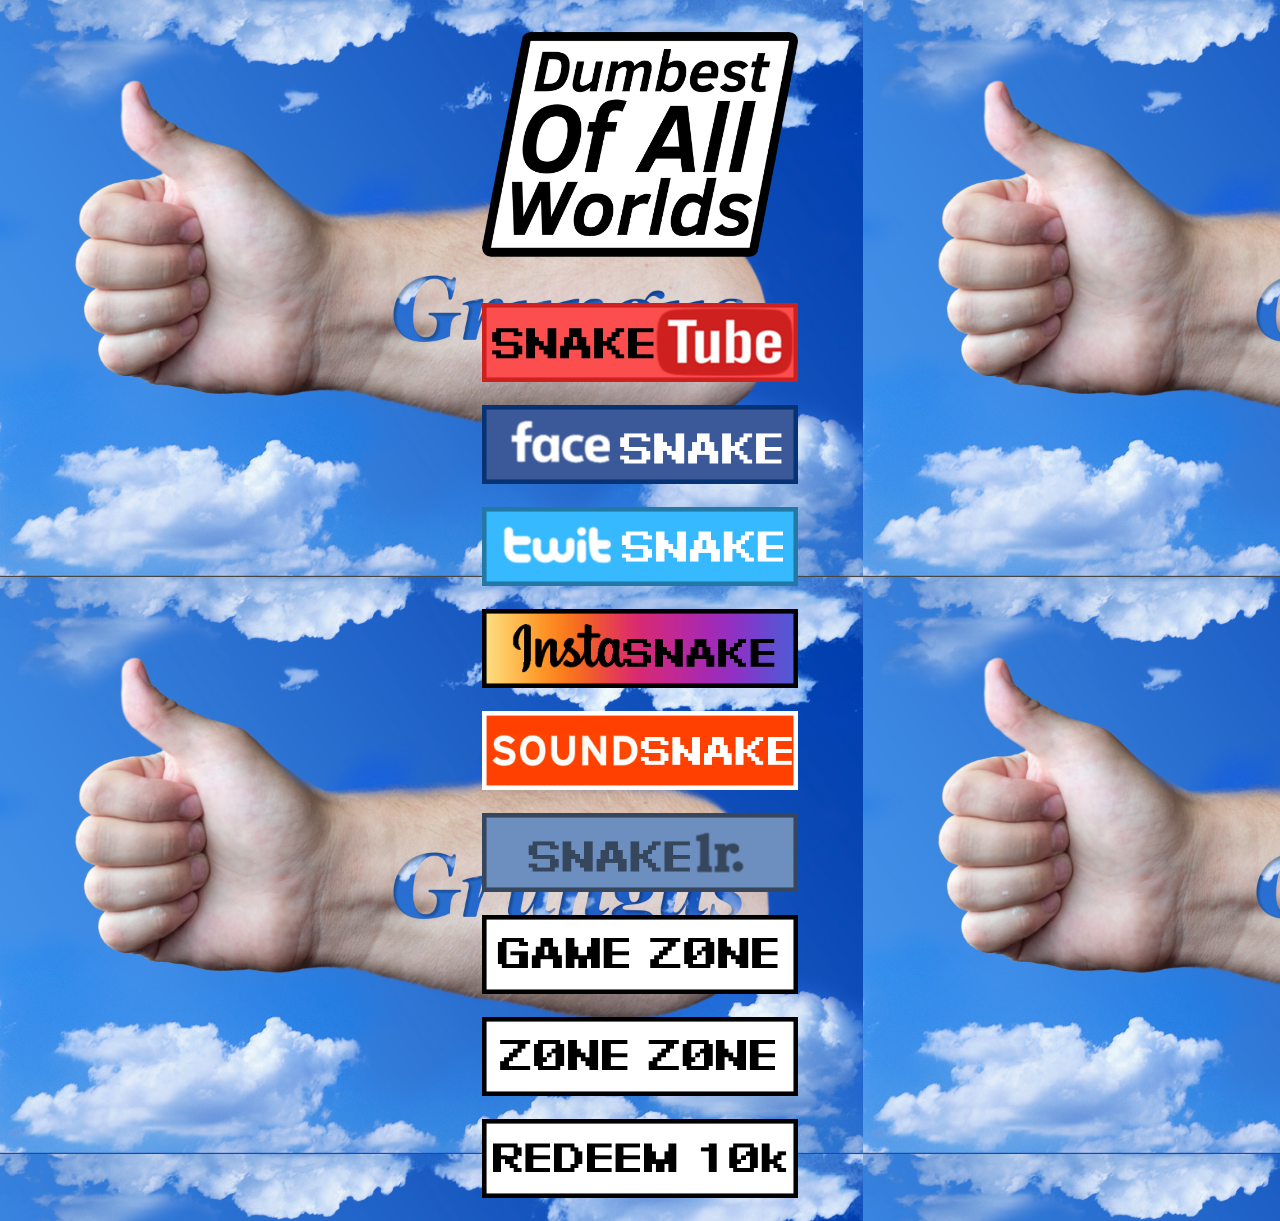
==== commit 3ce3b1d0: "v2.6.3" ====
--- a/home.html
+++ b/home.html
@@ -46,6 +46,9 @@
 	<p><a href="games/games.html"><img src="images/gz.png"></a></p>
 
 	<p><a href="zone.html"><img src="images/zz.png"></a></p>
+
+        <p><a href="games/sbco/sbco.html"><img src="images/Redeem10k.png"></a></p>
+
 
 
 
